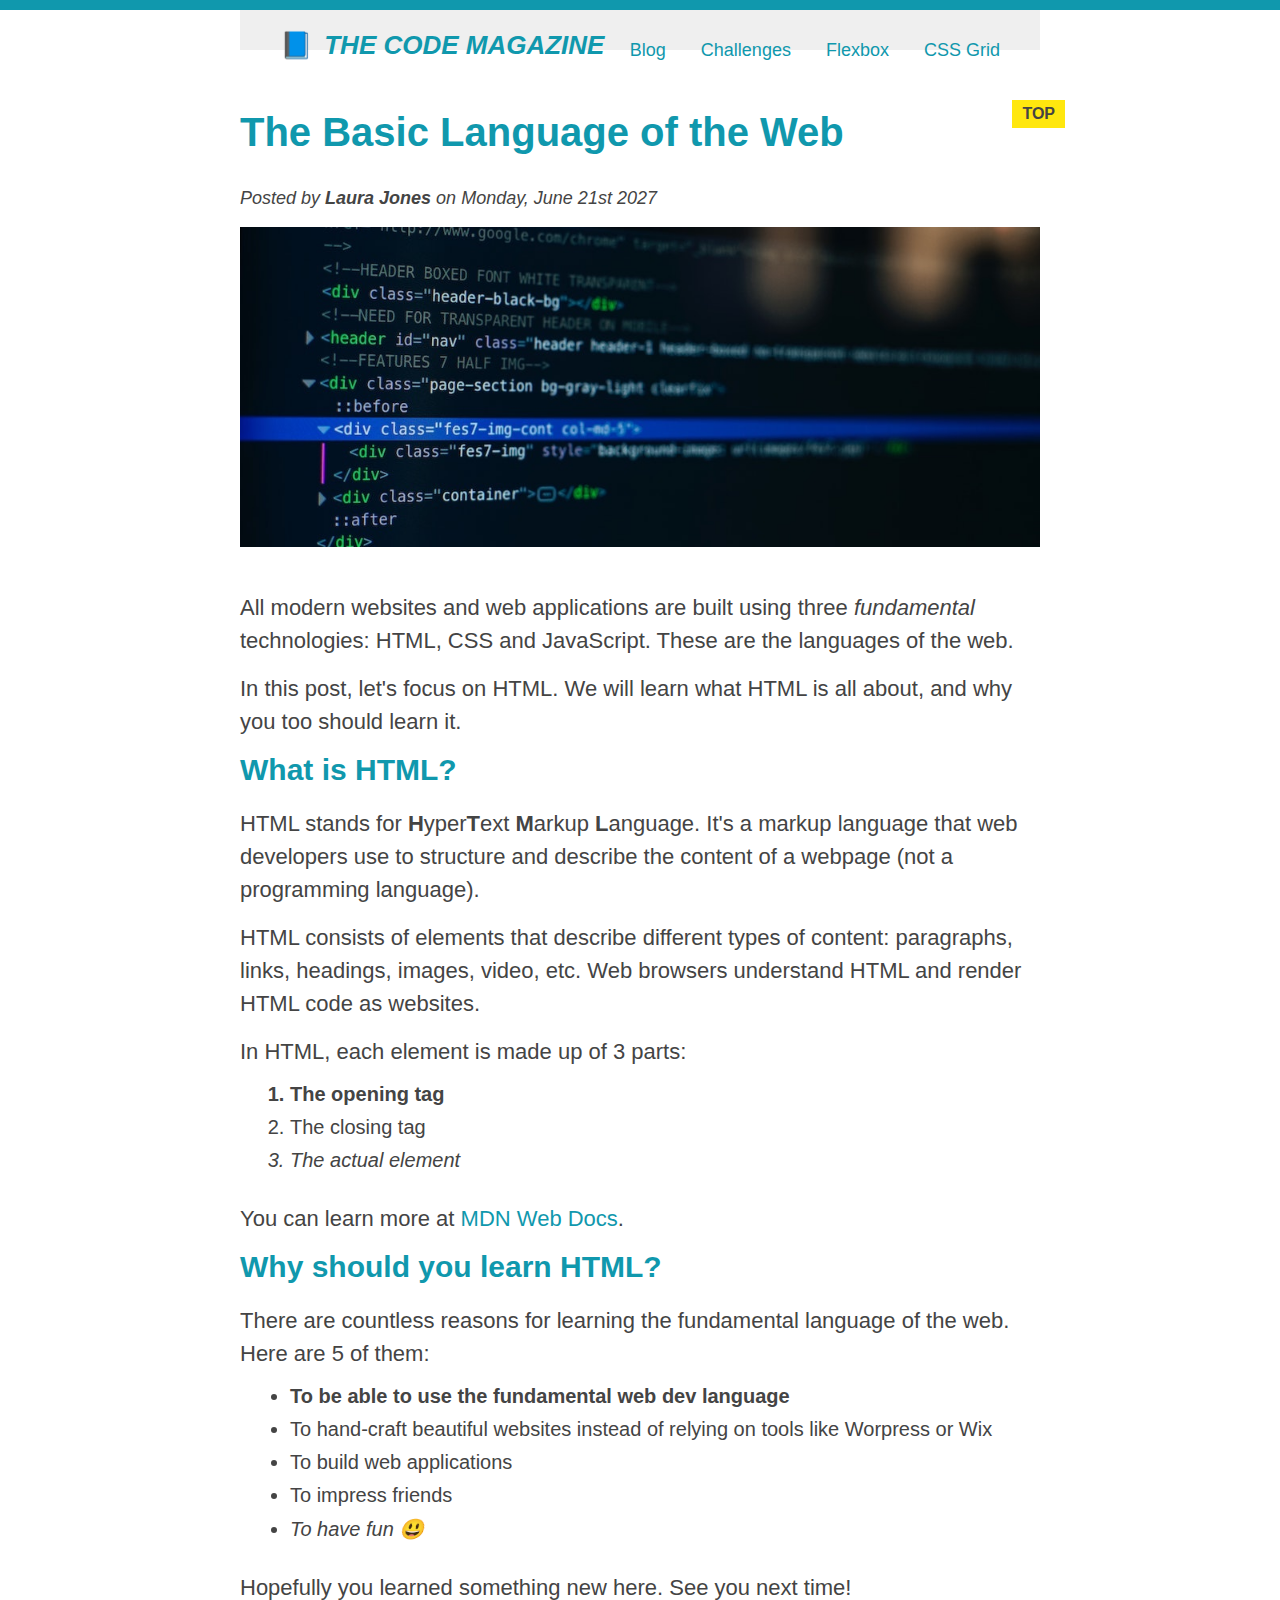
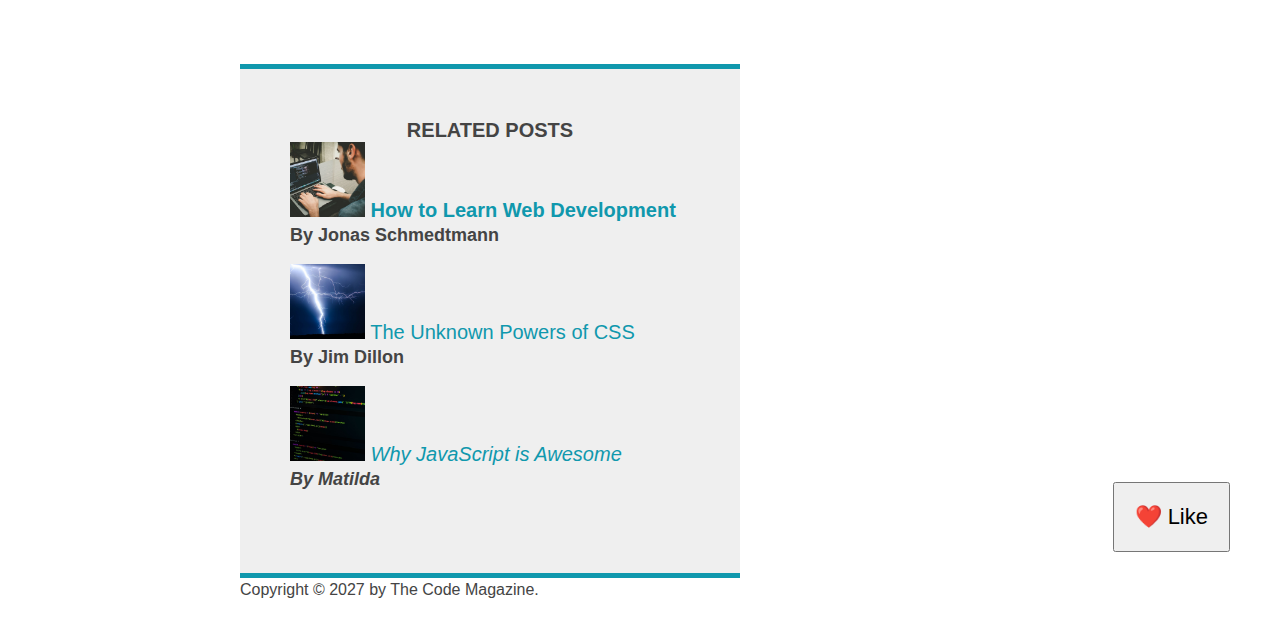
==== index.html @ 9594c300 "Added floats to the page" ====
<!DOCTYPE html>
<html lang="en">
  <head>
    <meta charset="UTF-8" />

    <link href="style.css" rel="stylesheet" />

    <title>The Basic Language of the Web: HTML</title>
  </head>

  <body>
    <div class="container">
      <!--
    <h1>The Basic Language of the Web: HTM</h1>
    <h2>The Basic Language of the Web</h2>
    <h3>The Basic Language of the Web</h3>
    <h4>The Basic Language of the Web</h4>
    <h5>The Basic Language of the Web</h5>
    <h6>The Basic Language of the Web</h6>
    -->

      <header class="main-header">
        <h1>📘 The Code Magazine</h1>

        <nav>
          <a href="blog.html">Blog</a>
          <a href="#">Challenges</a>
          <a href="#">Flexbox</a>
          <a href="#">CSS Grid</a>
        </nav>
      </header>

      <article>
        <header class="post-header">
          <h2>The Basic Language of the Web</h2>

          <p id="author" class="author">
            Posted by <strong>Laura Jones</strong> on Monday, June 21st 2027
          </p>
          <img
            class="post-img"
            src="img/post-img.jpg"
            alt="HTML code on a screen"
            width="500"
            height="200"
          />
          <button>❤️ Like</button>
        </header>

        <p>
          All modern websites and web applications are built using three
          <em>fundamental</em>
          technologies: HTML, CSS and JavaScript. These are the languages of the
          web.
        </p>
        <p>
          In this post, let's focus on HTML. We will learn what HTML is all
          about, and why you too should learn it.
        </p>

        <h3>What is HTML?</h3>

        <p>
          HTML stands for <strong>H</strong>yper<strong>T</strong>ext
          <strong>M</strong>arkup <strong>L</strong>anguage. It's a markup
          language that web developers use to structure and describe the content
          of a webpage (not a programming language).
        </p>
        <p>
          HTML consists of elements that describe different types of content:
          paragraphs, links, headings, images, video, etc. Web browsers
          understand HTML and render HTML code as websites.
        </p>
        <p>In HTML, each element is made up of 3 parts:</p>

        <ol>
          <li>The opening tag</li>
          <li>The closing tag</li>
          <li>The actual element</li>
        </ol>

        <p>
          You can learn more at
          <a
            href="https://developer.mozilla.org/en-US/docs/Web/HTML"
            target="_blank"
            >MDN Web Docs</a
          >.
        </p>

        <h3>Why should you learn HTML?</h3>

        <p>
          There are countless reasons for learning the fundamental language of
          the web. Here are 5 of them:
        </p>

        <ul>
          <li>To be able to use the fundamental web dev language</li>
          <li>
            To hand-craft beautiful websites instead of relying on tools like
            Worpress or Wix
          </li>
          <li>To build web applications</li>
          <li>To impress friends</li>
          <li>To have fun 😃</li>
        </ul>

        <p>Hopefully you learned something new here. See you next time!</p>
      </article>

      <aside>
        <h4>Related posts</h4>

        <ul class="related-list">
          <li>
            <img src="img/related-1.jpg" alt="Person programming" width="75" />
            <a href="#">How to Learn Web Development</a>
            <p class="related-author">By Jonas Schmedtmann</p>
          </li>
          <li>
            <img
              src="img/related-2.jpg"
              alt="Lightning"
              width="75"
              height="75"
            />
            <a href="#">The Unknown Powers of CSS</a>
            <p class="related-author">By Jim Dillon</p>
          </li>
          <li>
            <img
              src="img/related-3.jpg"
              alt="JavaScript code on a screen"
              width="75"
              height="75"
            />
            <a href="#">Why JavaScript is Awesome</a>
            <p class="related-author">By Matilda</p>
          </li>
        </ul>
      </aside>

      <footer>
        <p id="copyright" text>Copyright &copy; 2027 by The Code Magazine.</p>
      </footer>
    </div>
  </body>
</html>
---- style.css ----
* {
  /* border-top: 10px solid #1098ad; */
  margin: 0;
  padding: 0;
}

/* PAGE SECTIONS */

body {
  color: #444444;
  font-family: sans-serif;
  border-top: 10px solid #1098ad;
  position: relative;
}

.container {
  width: 800px;
  /* margin-left: auto;
  margin-right: auto; */
  margin: 0 auto;
}

.main-header {
  background-color: #efefef;
  /* padding: 20px;
  padding-left: 40px;
  padding-right: 40px; */
  padding: 20px 40px;
  margin-bottom: 60px;
  /* height: 80px; */
}

nav {
  font-size: 18px;
}

article {
  margin-bottom: 60px;
}

.post-header {
  margin-bottom: 40px;
}

aside {
  background-color: #efefef;
  border-top: 5px solid #1098ad;
  border-bottom: 5px solid #1098ad;
  padding: 50px 0;
  width: 500px;
}

/* SMALLER ELEMENTS */

h1,
h2,
h3 {
  color: #1098ad;
}

h1 {
  font-size: 26px;
  text-transform: uppercase;
  font-style: italic;
}

h2 {
  font-size: 40px;
  margin-bottom: 30px;
  position: relative;
}

h3 {
  font-size: 30px;
  margin-bottom: 20px;
}

h4 {
  font-size: 20px;
  text-transform: uppercase;
  text-align: center;
}

p {
  font-size: 22px;
  line-height: 1.5;
  margin-bottom: 15px;
}

ul,
ol {
  margin-left: 50px;
  margin-bottom: 30px;
}

li {
  font-size: 20px;
  margin-bottom: 10px;
}

li:last-child {
  margin-bottom: 0;
}

/* footer p {
  font-size: 16px;
} */

#author {
  font-style: italic;
  font-size: 18px;
}

#copyright {
  font-size: 16px;
}

.related-author {
  font-size: 18px;
  font-weight: bold;
}

.related-list {
  list-style: none;
}

li:first-child {
  font-weight: bold;
}

li:last-child {
  font-style: italic;
}

/* li: nth-child(even) {
  color: red;
} */

/* Missconception: this won't work! */
article p:first-child {
  color: red;
}

/* Styling links */
a:link {
  color: #1098ad;
  text-decoration: none;
}

a:visited {
  color: #1098ad;
}

a:hover {
  color: orangered;
  font-weight: bold;
  text-decoration: underline orangered;
}

a:active {
  background-color: black;
  font-style: italic;
}

.post-img {
  width: 100%;
  height: auto;
}

nav a:link {
  margin-right: 30px;
  margin-top: 10px;
  display: inline-block;
}

nav a:link:last-child {
  margin-right: 0;
}

button {
  font-size: 22px;
  padding: 20px;
  cursor: pointer;

  position: absolute;
  bottom: 50px;
  right: 50px;
}

h1::first-letter {
  font-style: normal;
  margin-right: 5px;
}

/* ADJACENT SIBLING */
/* h3 + p::first-line {
  color: red;
} */

h2::after {
  content: "TOP";
  background-color: #ffe70e;
  color: #444;
  font-size: 16px;
  font-weight: bold;
  display: inline-block;
  padding: 5px 10px;
  position: absolute;
  top: -10px;
  right: -25px;
}

h1 {
  float: left;
}

nav {
  float: right;
}
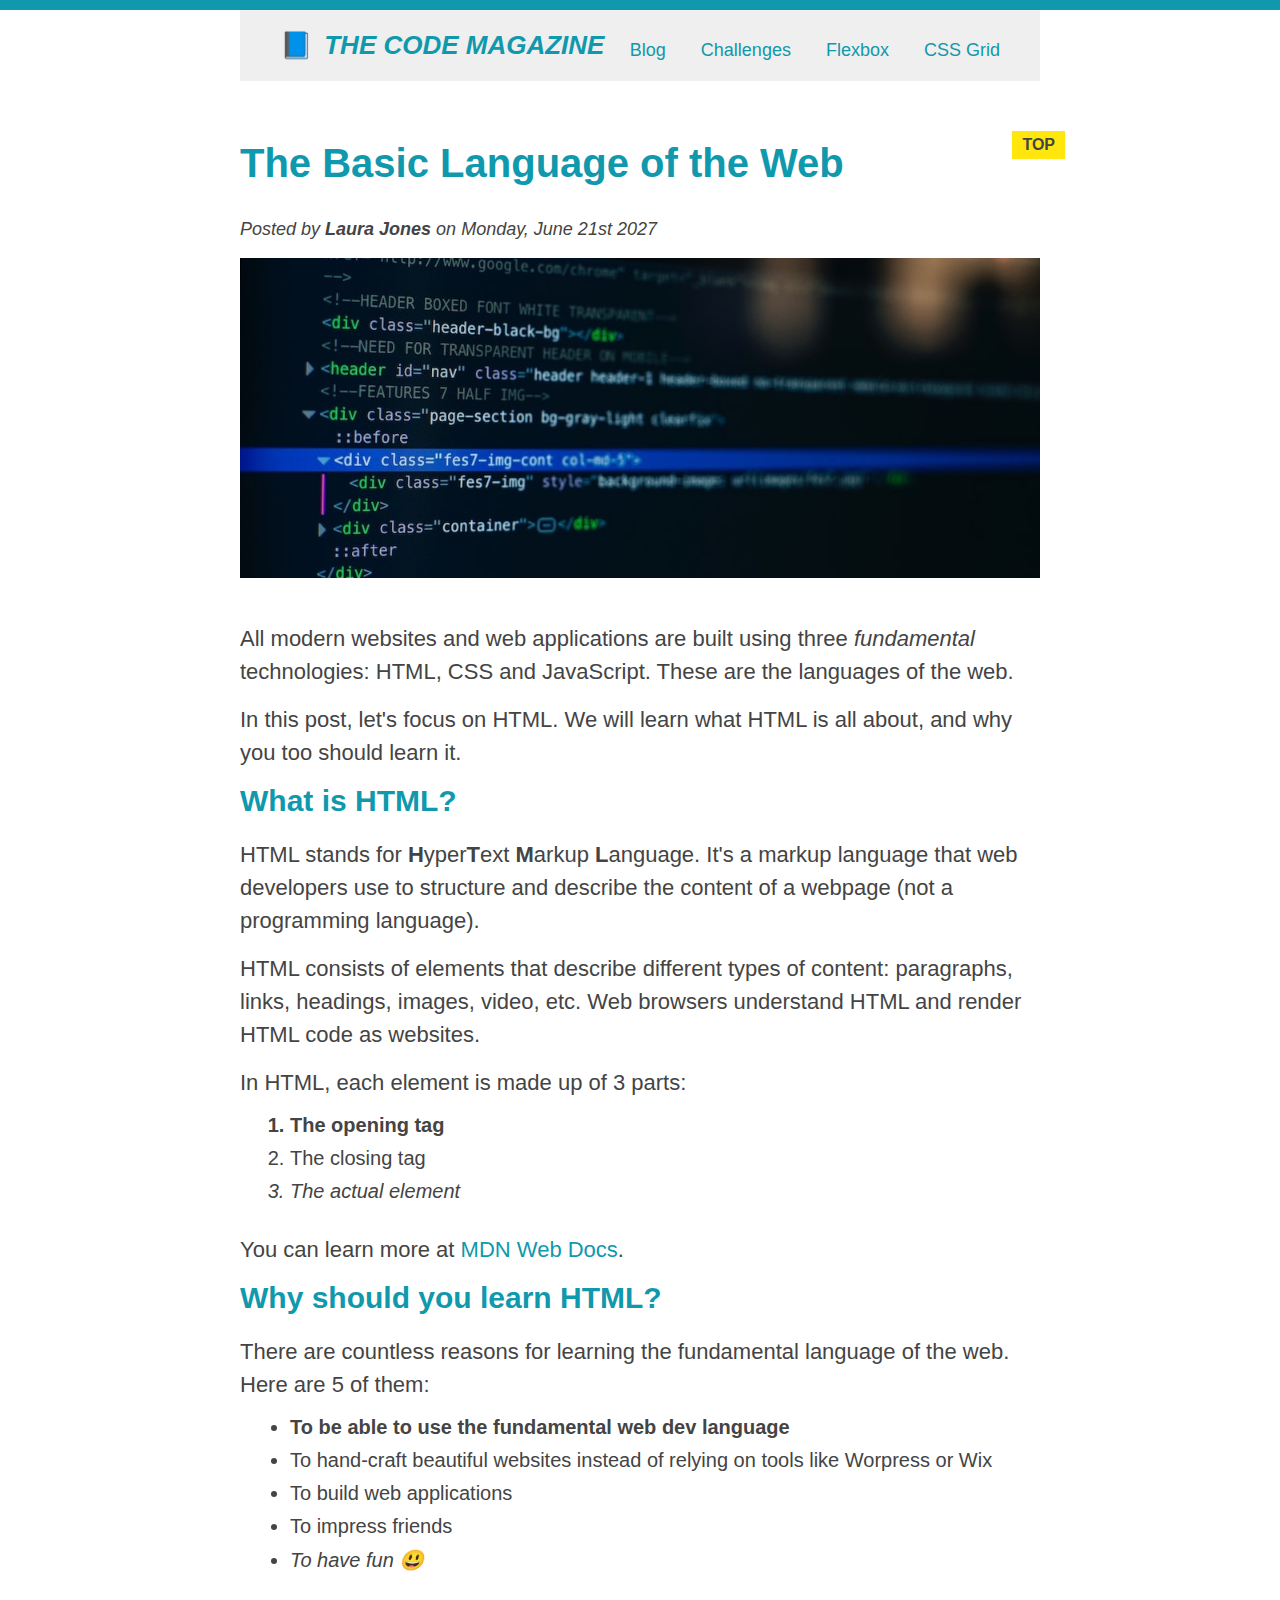
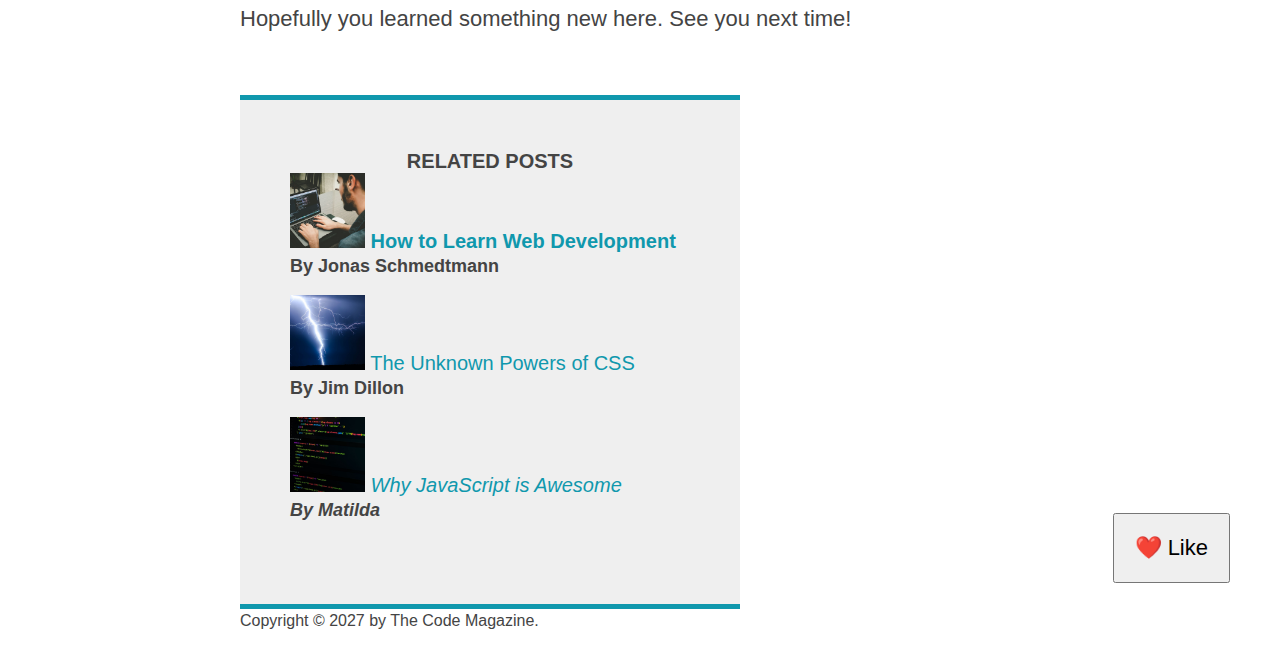
==== commit 7585e91e: "Cleared the floats" ====
--- a/index.html
+++ b/index.html
@@ -19,7 +19,7 @@
     <h6>The Basic Language of the Web</h6>
     -->
 
-      <header class="main-header">
+      <header class="main-header clearfix">
         <h1>📘 The Code Magazine</h1>
 
         <nav>
@@ -28,6 +28,7 @@
           <a href="#">Flexbox</a>
           <a href="#">CSS Grid</a>
         </nav>
+        <!-- <div class="clear"></div> -->
       </header>
 
       <article>
--- a/style.css
+++ b/style.css
@@ -217,3 +217,13 @@
 nav {
   float: right;
 }
+
+/* .clear {
+  clear: both;
+} */
+
+.clearfix::after {
+  content: " ";
+  clear: both;
+  display: block;
+}
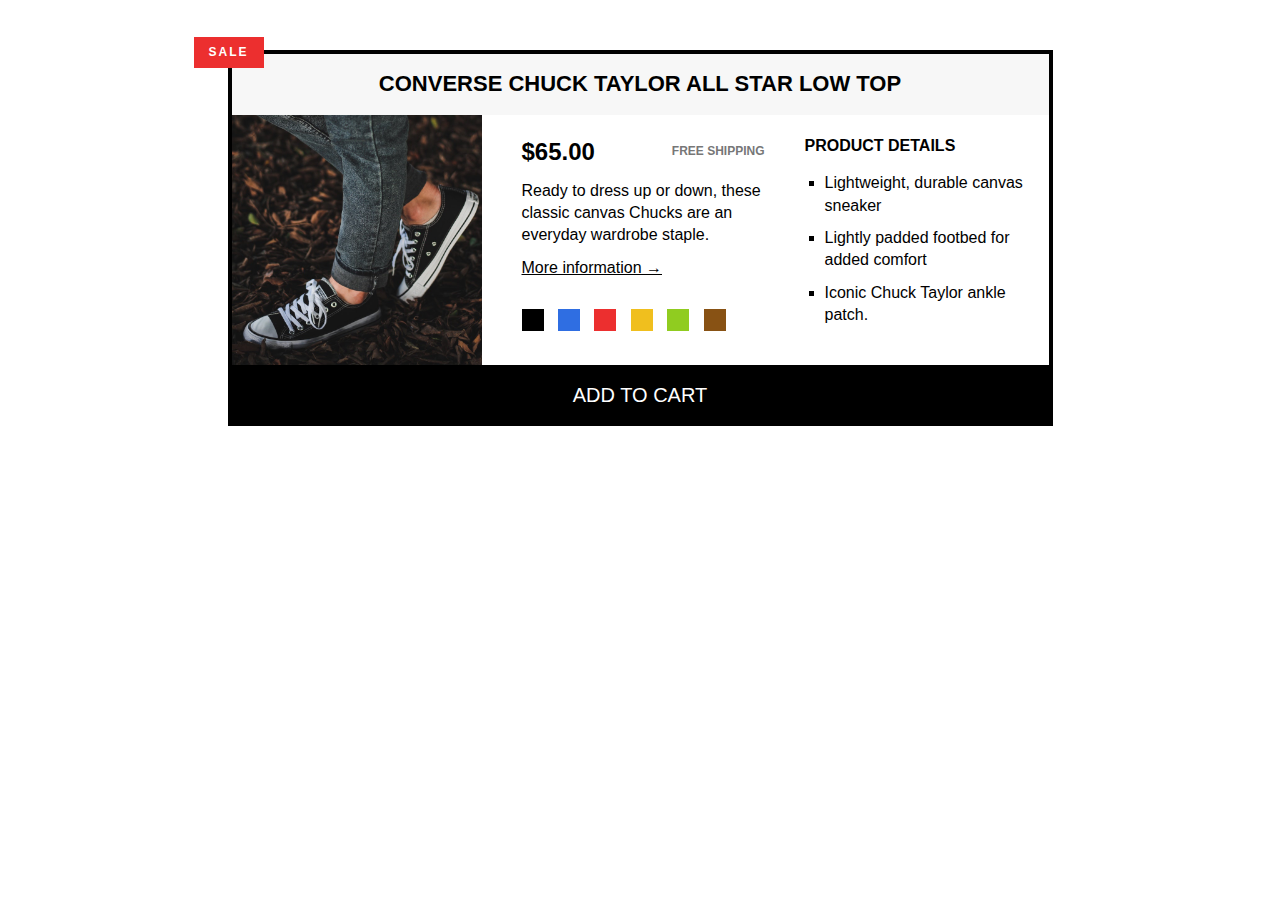
==== commit ec97ad5a: "Added border-box properties" ====
--- a/index.html
+++ b/index.html
@@ -2,149 +2,57 @@
 <html lang="en">
   <head>
     <meta charset="UTF-8" />
+    <meta http-equiv="X-UA-Compatible" content="IE=edge" />
+    <meta name="viewport" content="width=device-width, initial-scale=1.0" />
 
     <link href="style.css" rel="stylesheet" />
 
-    <title>The Basic Language of the Web: HTML</title>
+    <title>CSS Challenge #3</title>
   </head>
+  <body>
+    <article class="product">
+      <h2 class="product-title">Converse Chuck Taylor All Star Low Top</h2>
+      <div class="container clearfix">
+        <img
+          src="img/challenges.jpg"
+          alt="Chuck Taylor All Star Shoe"
+          height="250"
+          width="250"
+          class="product-img"
+        />
+        <div class="product-info">
+          <p class="price"><strong>$65.00</strong></p>
+          <p class="shipping">Free shipping</p>
+          <p class="sale">Sale</p>
 
-  <body>
-    <div class="container">
-      <!--
-    <h1>The Basic Language of the Web: HTM</h1>
-    <h2>The Basic Language of the Web</h2>
-    <h3>The Basic Language of the Web</h3>
-    <h4>The Basic Language of the Web</h4>
-    <h5>The Basic Language of the Web</h5>
-    <h6>The Basic Language of the Web</h6>
-    -->
+          <p class="product-description">
+            Ready to dress up or down, these classic canvas Chucks are an
+            everyday wardrobe staple.
+          </p>
+          <a href="https://converse.com" target="_blank" class="more-info"
+            >More information &rarr;</a
+          >
 
-      <header class="main-header clearfix">
-        <h1>📘 The Code Magazine</h1>
+          <div class="colors">
+            <div class="color"></div>
+            <div class="color color-blue"></div>
+            <div class="color color-red"></div>
+            <div class="color color-yellow"></div>
+            <div class="color color-green"></div>
+            <div class="color color-brown"></div>
+          </div>
+        </div>
 
-        <nav>
-          <a href="blog.html">Blog</a>
-          <a href="#">Challenges</a>
-          <a href="#">Flexbox</a>
-          <a href="#">CSS Grid</a>
-        </nav>
-        <!-- <div class="clear"></div> -->
-      </header>
-
-      <article>
-        <header class="post-header">
-          <h2>The Basic Language of the Web</h2>
-
-          <p id="author" class="author">
-            Posted by <strong>Laura Jones</strong> on Monday, June 21st 2027
-          </p>
-          <img
-            class="post-img"
-            src="img/post-img.jpg"
-            alt="HTML code on a screen"
-            width="500"
-            height="200"
-          />
-          <button>❤️ Like</button>
-        </header>
-
-        <p>
-          All modern websites and web applications are built using three
-          <em>fundamental</em>
-          technologies: HTML, CSS and JavaScript. These are the languages of the
-          web.
-        </p>
-        <p>
-          In this post, let's focus on HTML. We will learn what HTML is all
-          about, and why you too should learn it.
-        </p>
-
-        <h3>What is HTML?</h3>
-
-        <p>
-          HTML stands for <strong>H</strong>yper<strong>T</strong>ext
-          <strong>M</strong>arkup <strong>L</strong>anguage. It's a markup
-          language that web developers use to structure and describe the content
-          of a webpage (not a programming language).
-        </p>
-        <p>
-          HTML consists of elements that describe different types of content:
-          paragraphs, links, headings, images, video, etc. Web browsers
-          understand HTML and render HTML code as websites.
-        </p>
-        <p>In HTML, each element is made up of 3 parts:</p>
-
-        <ol>
-          <li>The opening tag</li>
-          <li>The closing tag</li>
-          <li>The actual element</li>
-        </ol>
-
-        <p>
-          You can learn more at
-          <a
-            href="https://developer.mozilla.org/en-US/docs/Web/HTML"
-            target="_blank"
-            >MDN Web Docs</a
-          >.
-        </p>
-
-        <h3>Why should you learn HTML?</h3>
-
-        <p>
-          There are countless reasons for learning the fundamental language of
-          the web. Here are 5 of them:
-        </p>
-
-        <ul>
-          <li>To be able to use the fundamental web dev language</li>
-          <li>
-            To hand-craft beautiful websites instead of relying on tools like
-            Worpress or Wix
-          </li>
-          <li>To build web applications</li>
-          <li>To impress friends</li>
-          <li>To have fun 😃</li>
-        </ul>
-
-        <p>Hopefully you learned something new here. See you next time!</p>
-      </article>
-
-      <aside>
-        <h4>Related posts</h4>
-
-        <ul class="related-list">
-          <li>
-            <img src="img/related-1.jpg" alt="Person programming" width="75" />
-            <a href="#">How to Learn Web Development</a>
-            <p class="related-author">By Jonas Schmedtmann</p>
-          </li>
-          <li>
-            <img
-              src="img/related-2.jpg"
-              alt="Lightning"
-              width="75"
-              height="75"
-            />
-            <a href="#">The Unknown Powers of CSS</a>
-            <p class="related-author">By Jim Dillon</p>
-          </li>
-          <li>
-            <img
-              src="img/related-3.jpg"
-              alt="JavaScript code on a screen"
-              width="75"
-              height="75"
-            />
-            <a href="#">Why JavaScript is Awesome</a>
-            <p class="related-author">By Matilda</p>
-          </li>
-        </ul>
-      </aside>
-
-      <footer>
-        <p id="copyright" text>Copyright &copy; 2027 by The Code Magazine.</p>
-      </footer>
-    </div>
+        <div class="product-details">
+          <h3 class="details-title">Product details</h3>
+          <ul class="details-list">
+            <li>Lightweight, durable canvas sneaker</li>
+            <li>Lightly padded footbed for added comfort</li>
+            <li>Iconic Chuck Taylor ankle patch.</li>
+          </ul>
+        </div>
+      </div>
+      <button class="add-cart">Add to cart</button>
+    </article>
   </body>
 </html>
--- a/style.css
+++ b/style.css
@@ -1,229 +1,163 @@
 * {
-  /* border-top: 10px solid #1098ad; */
   margin: 0;
   padding: 0;
+  box-sizing: border-box;
 }
 
-/* PAGE SECTIONS */
+body {
+  font-family: sans-serif;
+  line-height: 1.4;
+}
 
-body {
-  color: #444444;
-  font-family: sans-serif;
-  border-top: 10px solid #1098ad;
+.clearfix::after {
+  content: "";
+  display: block;
+  clear: both;
+}
+
+/* .container {
+    background-color: red;
+} */
+
+.product-img {
+  float: left;
+  margin-right: 40px;
+}
+
+/* PRODUCT */
+.product {
+  border: 4px solid black;
+  width: 825px;
+  margin: 50px auto;
   position: relative;
 }
 
-.container {
-  width: 800px;
-  /* margin-left: auto;
-  margin-right: auto; */
-  margin: 0 auto;
+.product-title {
+  text-align: center;
+  font-size: 22px;
+  text-transform: uppercase;
+  background-color: #f7f7f7;
+  padding: 15px;
 }
 
-.main-header {
-  background-color: #efefef;
-  /* padding: 20px;
-  padding-left: 40px;
-  padding-right: 40px; */
-  padding: 20px 40px;
-  margin-bottom: 60px;
-  /* height: 80px; */
+/* PRODUCT INFORMATION */
+.product-info {
+  /*  (825 - 8 - 250 - 80) / 2  */
+  width: 243px;
+  float: left;
+  margin-right: 40px;
+  margin-top: 20px;
 }
 
-nav {
-  font-size: 18px;
+.price {
+  font-size: 24px;
+  float: left;
 }
 
-article {
-  margin-bottom: 60px;
+.shipping {
+  font-size: 12px;
+  text-transform: uppercase;
+  font-weight: bold;
+  color: #777;
+  margin-bottom: 20px;
+  float: right;
+  margin-top: 8px;
 }
 
-.post-header {
-  margin-bottom: 40px;
+.sale {
+  background-color: #ec2f2f;
+  color: #fff;
+  font-size: 12px;
+  text-transform: uppercase;
+  font-weight: bold;
+  letter-spacing: 2px;
+  padding: 7px 15px;
+  display: inline-block;
+  position: absolute;
+  top: -17px;
+  left: -38px;
+
+  /*   width: 40px;
+  text-align: center; */
 }
 
-aside {
-  background-color: #efefef;
-  border-top: 5px solid #1098ad;
-  border-bottom: 5px solid #1098ad;
-  padding: 50px 0;
-  width: 500px;
+.product-description {
+  clear: both;
+  margin-bottom: 10px;
 }
 
-/* SMALLER ELEMENTS */
-
-h1,
-h2,
-h3 {
-  color: #1098ad;
+.more-info:link,
+.more-info:visited {
+  color: black;
+  margin-bottom: 30px;
+  display: inline-block;
 }
 
-h1 {
-  font-size: 26px;
-  text-transform: uppercase;
-  font-style: italic;
+.more-info:hover,
+.more-info:active {
+  text-decoration: none;
 }
 
-h2 {
-  font-size: 40px;
-  margin-bottom: 30px;
-  position: relative;
+.color {
+  background-color: #000;
+  height: 22px;
+  width: 22px;
+  display: inline-block;
+  margin-right: 10px;
 }
 
-h3 {
-  font-size: 30px;
-  margin-bottom: 20px;
+.color-blue {
+  background-color: #2f6ee2;
+}
+.color-red {
+  background-color: #ec2f2f;
+}
+.color-yellow {
+  background-color: #f0bf1e;
+}
+.color-green {
+  background-color: #90cc20;
+}
+.color-brown {
+  background-color: #885214;
 }
 
-h4 {
-  font-size: 20px;
-  text-transform: uppercase;
-  text-align: center;
+/* PRODUCT DETAILS */
+.product-details {
+  width: 243px;
+  float: left;
+  margin-top: 20px;
 }
 
-p {
-  font-size: 22px;
-  line-height: 1.5;
+.details-title {
+  text-transform: uppercase;
+  font-size: 16px;
   margin-bottom: 15px;
 }
 
-ul,
-ol {
-  margin-left: 50px;
-  margin-bottom: 30px;
+.details-list {
+  list-style: square;
+  margin-left: 20px;
 }
 
-li {
-  font-size: 20px;
+.details-list li {
   margin-bottom: 10px;
 }
 
-li:last-child {
-  margin-bottom: 0;
+/* BUTTON */
+.add-cart {
+  background-color: #000;
+  border: none;
+  color: #fff;
+  font-size: 20px;
+  text-transform: uppercase;
+  cursor: pointer;
+  padding: 15px;
+  width: 100%;
+  border-top: 4px solid black;
 }
 
-/* footer p {
-  font-size: 16px;
-} */
-
-#author {
-  font-style: italic;
-  font-size: 18px;
+.add-cart:hover {
+  color: #000;
+  background-color: #fff;
 }
-
-#copyright {
-  font-size: 16px;
-}
-
-.related-author {
-  font-size: 18px;
-  font-weight: bold;
-}
-
-.related-list {
-  list-style: none;
-}
-
-li:first-child {
-  font-weight: bold;
-}
-
-li:last-child {
-  font-style: italic;
-}
-
-/* li: nth-child(even) {
-  color: red;
-} */
-
-/* Missconception: this won't work! */
-article p:first-child {
-  color: red;
-}
-
-/* Styling links */
-a:link {
-  color: #1098ad;
-  text-decoration: none;
-}
-
-a:visited {
-  color: #1098ad;
-}
-
-a:hover {
-  color: orangered;
-  font-weight: bold;
-  text-decoration: underline orangered;
-}
-
-a:active {
-  background-color: black;
-  font-style: italic;
-}
-
-.post-img {
-  width: 100%;
-  height: auto;
-}
-
-nav a:link {
-  margin-right: 30px;
-  margin-top: 10px;
-  display: inline-block;
-}
-
-nav a:link:last-child {
-  margin-right: 0;
-}
-
-button {
-  font-size: 22px;
-  padding: 20px;
-  cursor: pointer;
-
-  position: absolute;
-  bottom: 50px;
-  right: 50px;
-}
-
-h1::first-letter {
-  font-style: normal;
-  margin-right: 5px;
-}
-
-/* ADJACENT SIBLING */
-/* h3 + p::first-line {
-  color: red;
-} */
-
-h2::after {
-  content: "TOP";
-  background-color: #ffe70e;
-  color: #444;
-  font-size: 16px;
-  font-weight: bold;
-  display: inline-block;
-  padding: 5px 10px;
-  position: absolute;
-  top: -10px;
-  right: -25px;
-}
-
-h1 {
-  float: left;
-}
-
-nav {
-  float: right;
-}
-
-/* .clear {
-  clear: both;
-} */
-
-.clearfix::after {
-  content: " ";
-  clear: both;
-  display: block;
-}
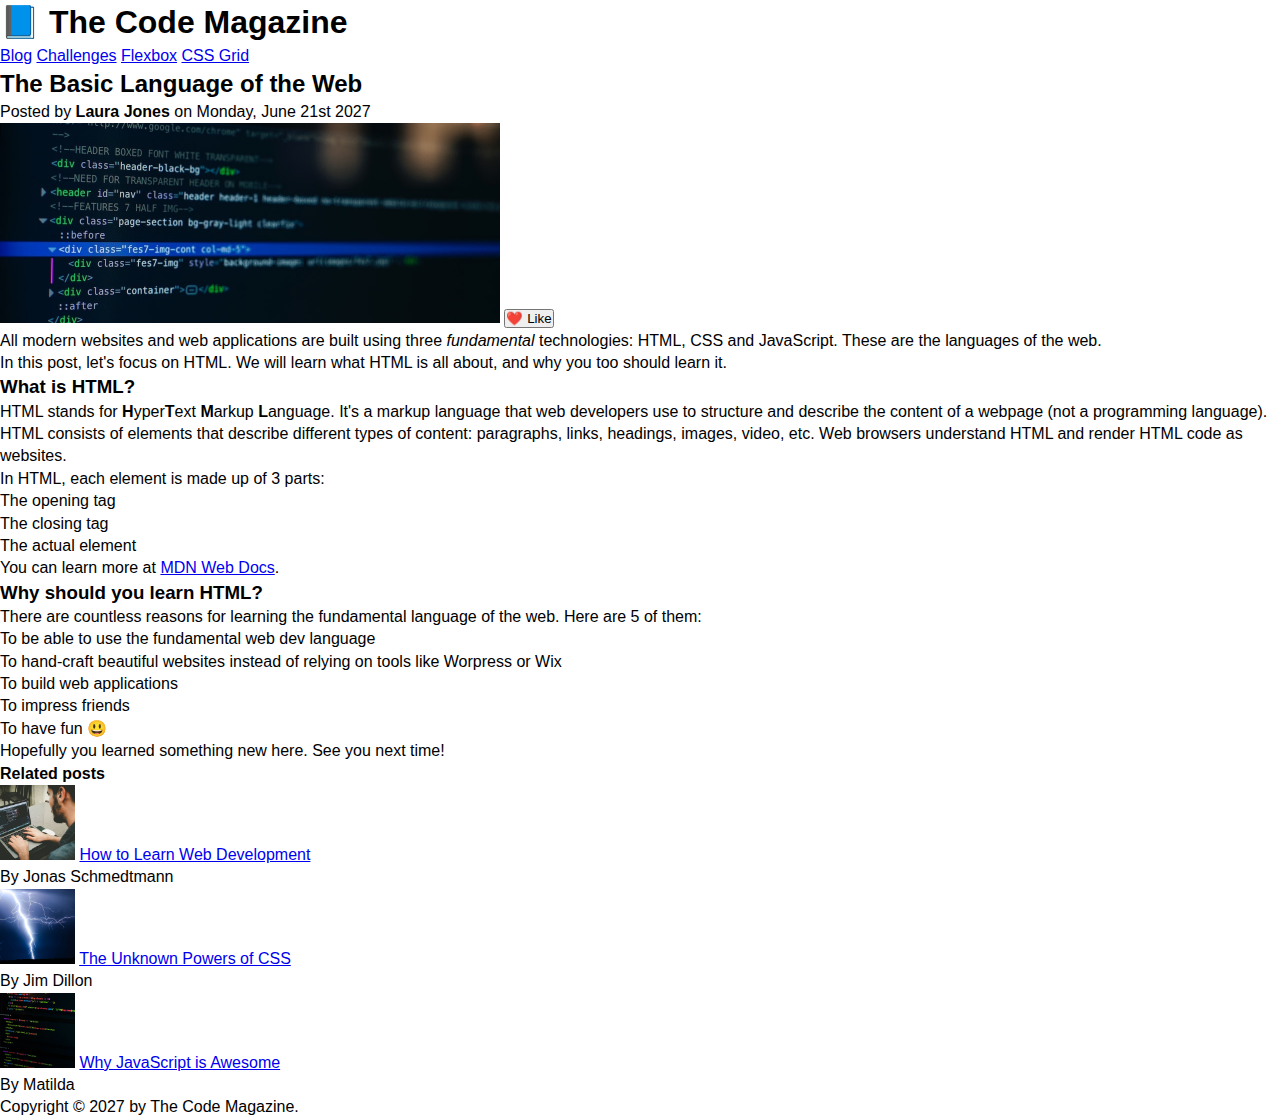
==== commit 1afe1466: "Added two files and used flexbox" ====
--- a/index.html
+++ b/index.html
@@ -2,57 +2,149 @@
 <html lang="en">
   <head>
     <meta charset="UTF-8" />
-    <meta http-equiv="X-UA-Compatible" content="IE=edge" />
-    <meta name="viewport" content="width=device-width, initial-scale=1.0" />
 
     <link href="style.css" rel="stylesheet" />
 
-    <title>CSS Challenge #3</title>
+    <title>The Basic Language of the Web: HTML</title>
   </head>
+
   <body>
-    <article class="product">
-      <h2 class="product-title">Converse Chuck Taylor All Star Low Top</h2>
-      <div class="container clearfix">
-        <img
-          src="img/challenges.jpg"
-          alt="Chuck Taylor All Star Shoe"
-          height="250"
-          width="250"
-          class="product-img"
-        />
-        <div class="product-info">
-          <p class="price"><strong>$65.00</strong></p>
-          <p class="shipping">Free shipping</p>
-          <p class="sale">Sale</p>
+    <div class="container">
+      <!--
+    <h1>The Basic Language of the Web: HTM</h1>
+    <h2>The Basic Language of the Web</h2>
+    <h3>The Basic Language of the Web</h3>
+    <h4>The Basic Language of the Web</h4>
+    <h5>The Basic Language of the Web</h5>
+    <h6>The Basic Language of the Web</h6>
+    -->
 
-          <p class="product-description">
-            Ready to dress up or down, these classic canvas Chucks are an
-            everyday wardrobe staple.
+      <header class="main-header clearfix">
+        <h1>📘 The Code Magazine</h1>
+
+        <nav>
+          <a href="blog.html">Blog</a>
+          <a href="#">Challenges</a>
+          <a href="flexbox.html">Flexbox</a>
+          <a href="css-grid.html">CSS Grid</a>
+        </nav>
+        <!-- <div class="clear"></div> -->
+      </header>
+
+      <article>
+        <header class="post-header">
+          <h2>The Basic Language of the Web</h2>
+
+          <p id="author" class="author">
+            Posted by <strong>Laura Jones</strong> on Monday, June 21st 2027
           </p>
-          <a href="https://converse.com" target="_blank" class="more-info"
-            >More information &rarr;</a
-          >
+          <img
+            class="post-img"
+            src="img/post-img.jpg"
+            alt="HTML code on a screen"
+            width="500"
+            height="200"
+          />
+          <button>❤️ Like</button>
+        </header>
 
-          <div class="colors">
-            <div class="color"></div>
-            <div class="color color-blue"></div>
-            <div class="color color-red"></div>
-            <div class="color color-yellow"></div>
-            <div class="color color-green"></div>
-            <div class="color color-brown"></div>
-          </div>
-        </div>
+        <p>
+          All modern websites and web applications are built using three
+          <em>fundamental</em>
+          technologies: HTML, CSS and JavaScript. These are the languages of the
+          web.
+        </p>
+        <p>
+          In this post, let's focus on HTML. We will learn what HTML is all
+          about, and why you too should learn it.
+        </p>
 
-        <div class="product-details">
-          <h3 class="details-title">Product details</h3>
-          <ul class="details-list">
-            <li>Lightweight, durable canvas sneaker</li>
-            <li>Lightly padded footbed for added comfort</li>
-            <li>Iconic Chuck Taylor ankle patch.</li>
-          </ul>
-        </div>
-      </div>
-      <button class="add-cart">Add to cart</button>
-    </article>
+        <h3>What is HTML?</h3>
+
+        <p>
+          HTML stands for <strong>H</strong>yper<strong>T</strong>ext
+          <strong>M</strong>arkup <strong>L</strong>anguage. It's a markup
+          language that web developers use to structure and describe the content
+          of a webpage (not a programming language).
+        </p>
+        <p>
+          HTML consists of elements that describe different types of content:
+          paragraphs, links, headings, images, video, etc. Web browsers
+          understand HTML and render HTML code as websites.
+        </p>
+        <p>In HTML, each element is made up of 3 parts:</p>
+
+        <ol>
+          <li>The opening tag</li>
+          <li>The closing tag</li>
+          <li>The actual element</li>
+        </ol>
+
+        <p>
+          You can learn more at
+          <a
+            href="https://developer.mozilla.org/en-US/docs/Web/HTML"
+            target="_blank"
+            >MDN Web Docs</a
+          >.
+        </p>
+
+        <h3>Why should you learn HTML?</h3>
+
+        <p>
+          There are countless reasons for learning the fundamental language of
+          the web. Here are 5 of them:
+        </p>
+
+        <ul>
+          <li>To be able to use the fundamental web dev language</li>
+          <li>
+            To hand-craft beautiful websites instead of relying on tools like
+            Worpress or Wix
+          </li>
+          <li>To build web applications</li>
+          <li>To impress friends</li>
+          <li>To have fun 😃</li>
+        </ul>
+
+        <p>Hopefully you learned something new here. See you next time!</p>
+      </article>
+
+      <aside>
+        <h4>Related posts</h4>
+
+        <ul class="related-list">
+          <li>
+            <img src="img/related-1.jpg" alt="Person programming" width="75" />
+            <a href="#">How to Learn Web Development</a>
+            <p class="related-author">By Jonas Schmedtmann</p>
+          </li>
+          <li>
+            <img
+              src="img/related-2.jpg"
+              alt="Lightning"
+              width="75"
+              height="75"
+            />
+            <a href="#">The Unknown Powers of CSS</a>
+            <p class="related-author">By Jim Dillon</p>
+          </li>
+          <li>
+            <img
+              src="img/related-3.jpg"
+              alt="JavaScript code on a screen"
+              width="75"
+              height="75"
+            />
+            <a href="#">Why JavaScript is Awesome</a>
+            <p class="related-author">By Matilda</p>
+          </li>
+        </ul>
+      </aside>
+
+      <footer>
+        <p id="copyright" text>Copyright &copy; 2027 by The Code Magazine.</p>
+      </footer>
+    </div>
   </body>
 </html>
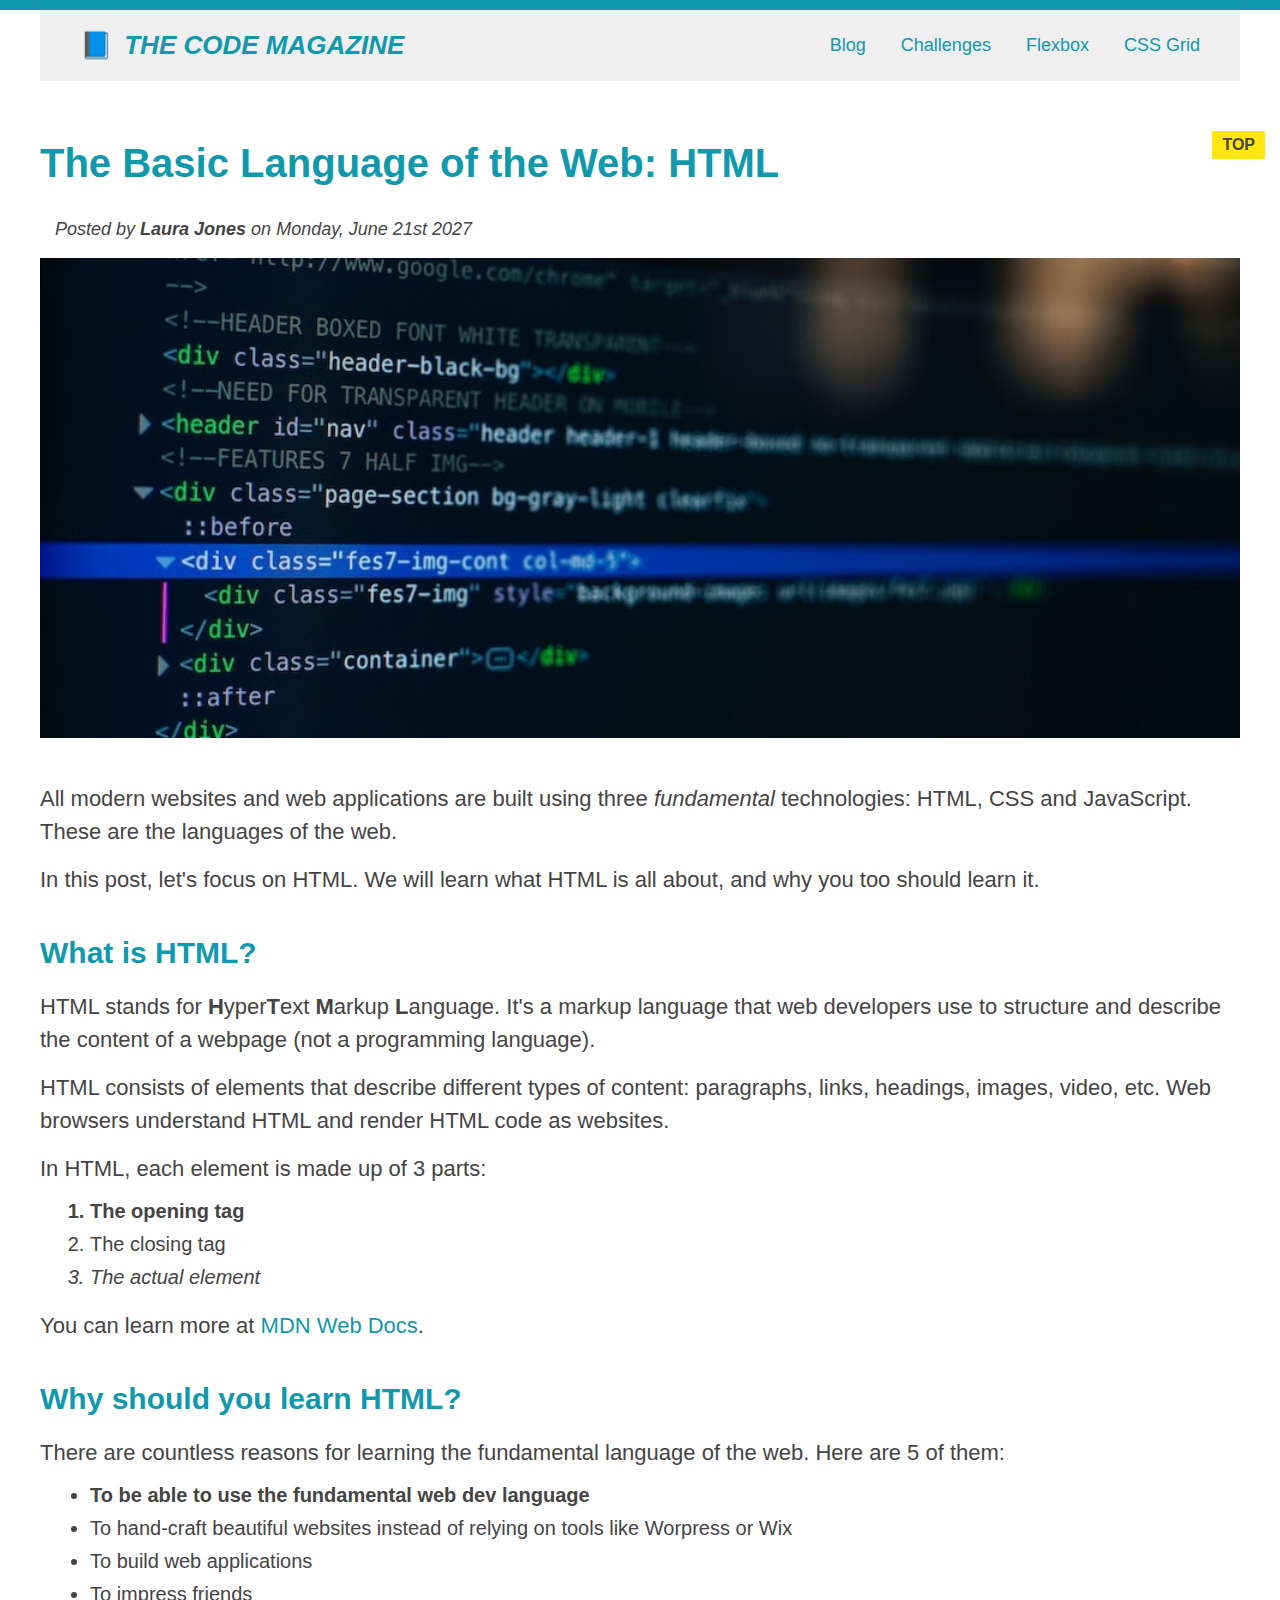
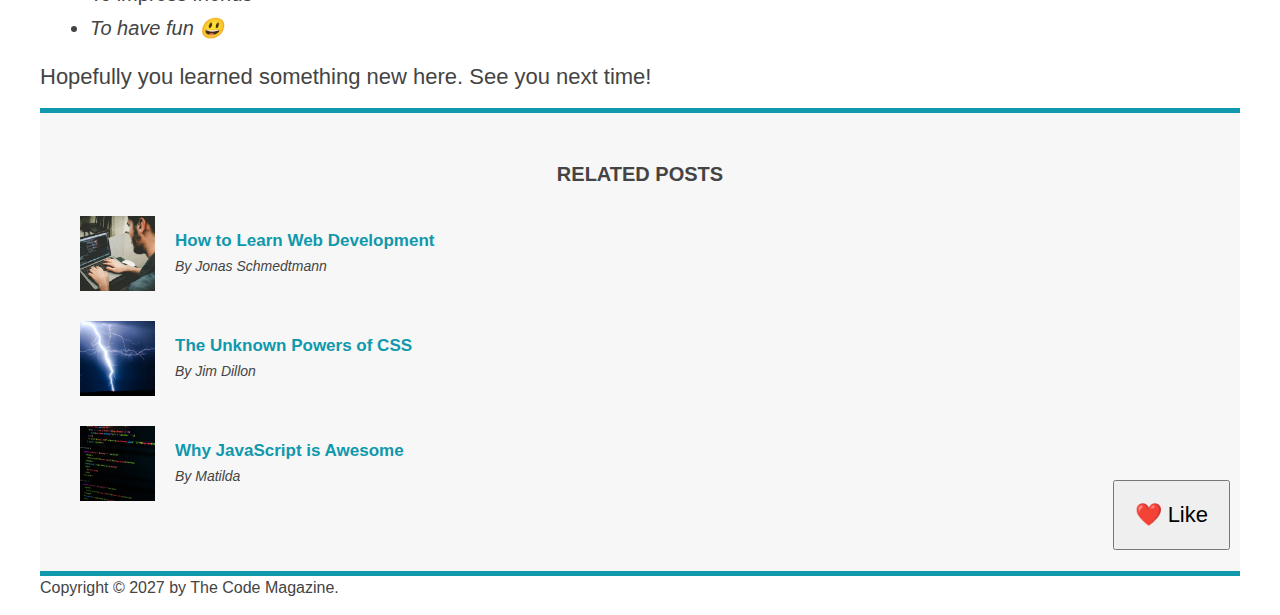
==== commit 9dafdf26: "Replaced the float properties with flex counterparts" ====
--- a/index.html
+++ b/index.html
@@ -2,24 +2,23 @@
 <html lang="en">
   <head>
     <meta charset="UTF-8" />
-
     <link href="style.css" rel="stylesheet" />
 
     <title>The Basic Language of the Web: HTML</title>
   </head>
 
   <body>
-    <div class="container">
-      <!--
-    <h1>The Basic Language of the Web: HTM</h1>
-    <h2>The Basic Language of the Web</h2>
-    <h3>The Basic Language of the Web</h3>
-    <h4>The Basic Language of the Web</h4>
-    <h5>The Basic Language of the Web</h5>
-    <h6>The Basic Language of the Web</h6>
+    <!--
+    <h1>The Basic Language of the Web: HTML</h1>
+    <h2>The Basic Language of the Web: HTML</h2>
+    <h3>The Basic Language of the Web: HTML</h3>
+    <h4>The Basic Language of the Web: HTML</h4>
+    <h5>The Basic Language of the Web: HTML</h5>
+    <h6>The Basic Language of the Web: HTML</h6>
     -->
 
-      <header class="main-header clearfix">
+    <div class="container">
+      <header class="main-header">
         <h1>📘 The Code Magazine</h1>
 
         <nav>
@@ -28,16 +27,16 @@
           <a href="flexbox.html">Flexbox</a>
           <a href="css-grid.html">CSS Grid</a>
         </nav>
-        <!-- <div class="clear"></div> -->
       </header>
 
       <article>
         <header class="post-header">
-          <h2>The Basic Language of the Web</h2>
-
-          <p id="author" class="author">
-            Posted by <strong>Laura Jones</strong> on Monday, June 21st 2027
-          </p>
+          <h2>The Basic Language of the Web: HTML</h2>
+          <div class="author-box">
+            <p id="author" class="author">
+              Posted by <strong>Laura Jones</strong> on Monday, June 21st 2027
+            </p>
+          </div>
           <img
             class="post-img"
             src="img/post-img.jpg"
@@ -54,13 +53,13 @@
           technologies: HTML, CSS and JavaScript. These are the languages of the
           web.
         </p>
+
         <p>
           In this post, let's focus on HTML. We will learn what HTML is all
           about, and why you too should learn it.
         </p>
 
         <h3>What is HTML?</h3>
-
         <p>
           HTML stands for <strong>H</strong>yper<strong>T</strong>ext
           <strong>M</strong>arkup <strong>L</strong>anguage. It's a markup
@@ -75,7 +74,7 @@
         <p>In HTML, each element is made up of 3 parts:</p>
 
         <ol>
-          <li>The opening tag</li>
+          <li class="first-li">The opening tag</li>
           <li>The closing tag</li>
           <li>The actual element</li>
         </ol>
@@ -97,7 +96,9 @@
         </p>
 
         <ul>
-          <li>To be able to use the fundamental web dev language</li>
+          <li class="first-li">
+            To be able to use the fundamental web dev language
+          </li>
           <li>
             To hand-craft beautiful websites instead of relying on tools like
             Worpress or Wix
@@ -113,37 +114,50 @@
       <aside>
         <h4>Related posts</h4>
 
-        <ul class="related-list">
-          <li>
-            <img src="img/related-1.jpg" alt="Person programming" width="75" />
-            <a href="#">How to Learn Web Development</a>
-            <p class="related-author">By Jonas Schmedtmann</p>
+        <ul class="related">
+          <li class="related-post">
+            <img
+              src="img/related-1.jpg"
+              alt="Person programming"
+              width="75"
+              height="75"
+            />
+            <div>
+              <a href="#" class="related-link">How to Learn Web Development</a>
+              <p class="related-author">By Jonas Schmedtmann</p>
+            </div>
           </li>
-          <li>
+          <li class="related-post">
             <img
               src="img/related-2.jpg"
               alt="Lightning"
               width="75"
               height="75"
             />
-            <a href="#">The Unknown Powers of CSS</a>
-            <p class="related-author">By Jim Dillon</p>
+            <div>
+              <a href="#" class="related-link">The Unknown Powers of CSS</a>
+              <p class="related-author">By Jim Dillon</p>
+            </div>
           </li>
-          <li>
+          <li class="related-post">
             <img
               src="img/related-3.jpg"
               alt="JavaScript code on a screen"
               width="75"
               height="75"
             />
-            <a href="#">Why JavaScript is Awesome</a>
-            <p class="related-author">By Matilda</p>
+            <div>
+              <a href="#" class="related-link">Why JavaScript is Awesome</a>
+              <p class="related-author">By Matilda</p>
+            </div>
           </li>
         </ul>
       </aside>
 
       <footer>
-        <p id="copyright" text>Copyright &copy; 2027 by The Code Magazine.</p>
+        <p id="copyright" class="copyright text">
+          Copyright &copy; 2027 by The Code Magazine.
+        </p>
       </footer>
     </div>
   </body>
--- a/style.css
+++ b/style.css
@@ -1,163 +1,347 @@
 * {
+  /* border-top: 10px solid #1098ad; */
   margin: 0;
   padding: 0;
   box-sizing: border-box;
 }
 
+/* PAGE SECTIONS */
 body {
+  color: #444;
   font-family: sans-serif;
-  line-height: 1.4;
+
+  border-top: 10px solid #1098ad;
+  position: relative;
+}
+
+.container {
+  width: 1200px;
+  /* margin-left: auto;
+  margin-right: auto; */
+  margin: 0 auto;
+}
+
+.main-header {
+  background-color: #efefef;
+  /* padding: 20px;
+  padding-left: 40px;
+  padding-right: 40px; */
+  padding: 20px 40px;
+  margin-bottom: 60px;
+  /* height: 80px; */
+}
+
+nav {
+  font-size: 18px;
+  /* text-align: center; */
+}
+
+article {
+  /* margin-bottom: 60px; */
+}
+
+.post-header {
+  margin-bottom: 40px;
+  /* position: relative; */
+}
+
+aside {
+  background-color: #f7f7f7;
+  border-top: 5px solid #1098ad;
+  border-bottom: 5px solid #1098ad;
+  padding: 50px 40px;
+}
+
+/* SMALLER ELEMENTS */
+h1,
+h2,
+h3 {
+  color: #1098ad;
+}
+
+h1 {
+  font-size: 26px;
+  text-transform: uppercase;
+  font-style: italic;
+}
+
+h2 {
+  font-size: 40px;
+  margin-bottom: 30px;
+}
+
+h3 {
+  font-size: 30px;
+  margin-bottom: 20px;
+  margin-top: 40px;
+}
+
+h4 {
+  font-size: 20px;
+  text-transform: uppercase;
+  text-align: center;
+  margin-bottom: 30px;
+}
+
+p {
+  font-size: 22px;
+  line-height: 1.5;
+  margin-bottom: 15px;
+}
+
+ul,
+ol {
+  margin-left: 50px;
+  margin-bottom: 20px;
+}
+
+li {
+  font-size: 20px;
+  margin-bottom: 10px;
+  /* display: inline; */
+}
+
+li:last-child {
+  margin-bottom: 0;
+}
+
+/* footer p {
+  font-size: 16px;
+} */
+
+/* article header p {
+  font-style: italic;
+} */
+
+#author {
+  font-style: italic;
+  font-size: 18px;
+}
+
+#copyright {
+  font-size: 16px;
+}
+
+.related-author {
+  font-size: 18px;
+  font-weight: bold;
+}
+
+/* ul {
+  list-style: none;
+} */
+
+.related {
+  list-style: none;
+  margin-left: 0;
+}
+
+body {
+  /* background-color: orangered; */
+}
+
+/* .first-li {
+  font-weight: bold;
+} */
+
+li:first-child {
+  font-weight: bold;
+}
+
+li:last-child {
+  font-style: italic;
+}
+
+li:nth-child(even) {
+  /* color: red; */
+}
+
+/* Styling links */
+a:link {
+  color: #1098ad;
+  text-decoration: none;
+}
+
+a:visited {
+  /* color: #777; */
+  color: #1098ad;
+}
+
+a:hover {
+  color: orangered;
+  font-weight: bold;
+  text-decoration: underline orangered;
+}
+
+a:active {
+  background-color: black;
+  font-style: italic;
+}
+/* LVHA */
+
+.post-img {
+  width: 100%;
+  height: auto;
+}
+
+nav a:link {
+  /* background-color: orangered;
+  margin: 20px;
+  padding: 20px;
+
+  display: block; */
+
+  margin-right: 30px;
+  display: inline-block;
+}
+
+nav a:link:last-child {
+  margin-right: 0;
+}
+
+button {
+  font-size: 22px;
+  padding: 20px;
+  cursor: pointer;
+
+  position: absolute;
+  /* top: 50px;
+  left: 50px; */
+  bottom: 50px;
+  right: 50px;
+}
+
+h1::first-letter {
+  font-style: normal;
+  margin-right: 5px;
+}
+
+h3 + p::first-line {
+  /* color: red; */
+}
+
+h2 {
+  /* background-color: orange; */
+  position: relative;
+}
+
+h2::before {
+  content: "TOP";
+  background-color: #ffe70e;
+  color: #444;
+  font-size: 16px;
+  font-weight: bold;
+  display: inline-block;
+  padding: 5px 10px;
+  position: absolute;
+  top: -10px;
+  right: -25px;
+}
+
+/* Resolving conflicts */
+/* #copyright {
+  color: red;
+}
+
+.copyright {
+  color: blue;
+}
+
+.text {
+  color: yellow;
+}
+
+footer p {
+  color: green !important;
+} */
+
+/* nav a:link,
+nav p {
+  font-size: 18px;
+} */
+
+/* FLOATS */
+/*
+.author-img {
+  float: left;
+  margin-bottom: 20px;
+}
+
+.author {
+  float: left;
+  margin-top: 10px;
+  margin-left: 20px;
+}
+
+h1 {
+  float: left;
+}
+
+nav {
+  float: right;
+}
+
+.clear {
+  clear: both;
 }
 
 .clearfix::after {
+  clear: both;
   content: "";
   display: block;
+}
+
+article {
+  width: 825px;
+  float: left;
+}
+
+aside {
+  width: 300px;
+  float: right;
+}
+
+footer {
   clear: both;
 }
-
-/* .container {
-    background-color: red;
-} */
-
-.product-img {
-  float: left;
-  margin-right: 40px;
-}
-
-/* PRODUCT */
-.product {
-  border: 4px solid black;
-  width: 825px;
-  margin: 50px auto;
-  position: relative;
-}
-
-.product-title {
-  text-align: center;
-  font-size: 22px;
-  text-transform: uppercase;
-  background-color: #f7f7f7;
-  padding: 15px;
-}
-
-/* PRODUCT INFORMATION */
-.product-info {
-  /*  (825 - 8 - 250 - 80) / 2  */
-  width: 243px;
-  float: left;
-  margin-right: 40px;
-  margin-top: 20px;
-}
-
-.price {
-  font-size: 24px;
-  float: left;
-}
-
-.shipping {
-  font-size: 12px;
-  text-transform: uppercase;
-  font-weight: bold;
-  color: #777;
-  margin-bottom: 20px;
-  float: right;
-  margin-top: 8px;
-}
-
-.sale {
-  background-color: #ec2f2f;
-  color: #fff;
-  font-size: 12px;
-  text-transform: uppercase;
-  font-weight: bold;
-  letter-spacing: 2px;
-  padding: 7px 15px;
-  display: inline-block;
-  position: absolute;
-  top: -17px;
-  left: -38px;
-
-  /*   width: 40px;
-  text-align: center; */
-}
-
-.product-description {
-  clear: both;
-  margin-bottom: 10px;
-}
-
-.more-info:link,
-.more-info:visited {
-  color: black;
+*/
+
+/* FLEXBOX */
+.main-header {
+  display: flex;
+  align-items: center;
+  justify-content: space-between;
+}
+
+.author-box {
+  display: flex;
+  align-items: center;
+  margin-bottom: 15px;
+}
+
+.author {
+  margin-bottom: 0;
+  margin-left: 15px;
+}
+
+.related-post {
+  display: flex;
+  align-items: center;
+  gap: 20px;
   margin-bottom: 30px;
-  display: inline-block;
-}
-
-.more-info:hover,
-.more-info:active {
-  text-decoration: none;
-}
-
-.color {
-  background-color: #000;
-  height: 22px;
-  width: 22px;
-  display: inline-block;
-  margin-right: 10px;
-}
-
-.color-blue {
-  background-color: #2f6ee2;
-}
-.color-red {
-  background-color: #ec2f2f;
-}
-.color-yellow {
-  background-color: #f0bf1e;
-}
-.color-green {
-  background-color: #90cc20;
-}
-.color-brown {
-  background-color: #885214;
-}
-
-/* PRODUCT DETAILS */
-.product-details {
-  width: 243px;
-  float: left;
-  margin-top: 20px;
-}
-
-.details-title {
-  text-transform: uppercase;
-  font-size: 16px;
-  margin-bottom: 15px;
-}
-
-.details-list {
-  list-style: square;
-  margin-left: 20px;
-}
-
-.details-list li {
-  margin-bottom: 10px;
-}
-
-/* BUTTON */
-.add-cart {
-  background-color: #000;
-  border: none;
-  color: #fff;
-  font-size: 20px;
-  text-transform: uppercase;
-  cursor: pointer;
-  padding: 15px;
-  width: 100%;
-  border-top: 4px solid black;
-}
-
-.add-cart:hover {
-  color: #000;
-  background-color: #fff;
-}
+}
+
+.related-link:link {
+  font-size: 17px;
+  font-weight: bold;
+  font-style: normal;
+  margin-bottom: 5px;
+  display: block;
+}
+
+.related-author {
+  margin-bottom: 0;
+  font-size: 14px;
+  font-weight: normal;
+  font-style: italic;
+}
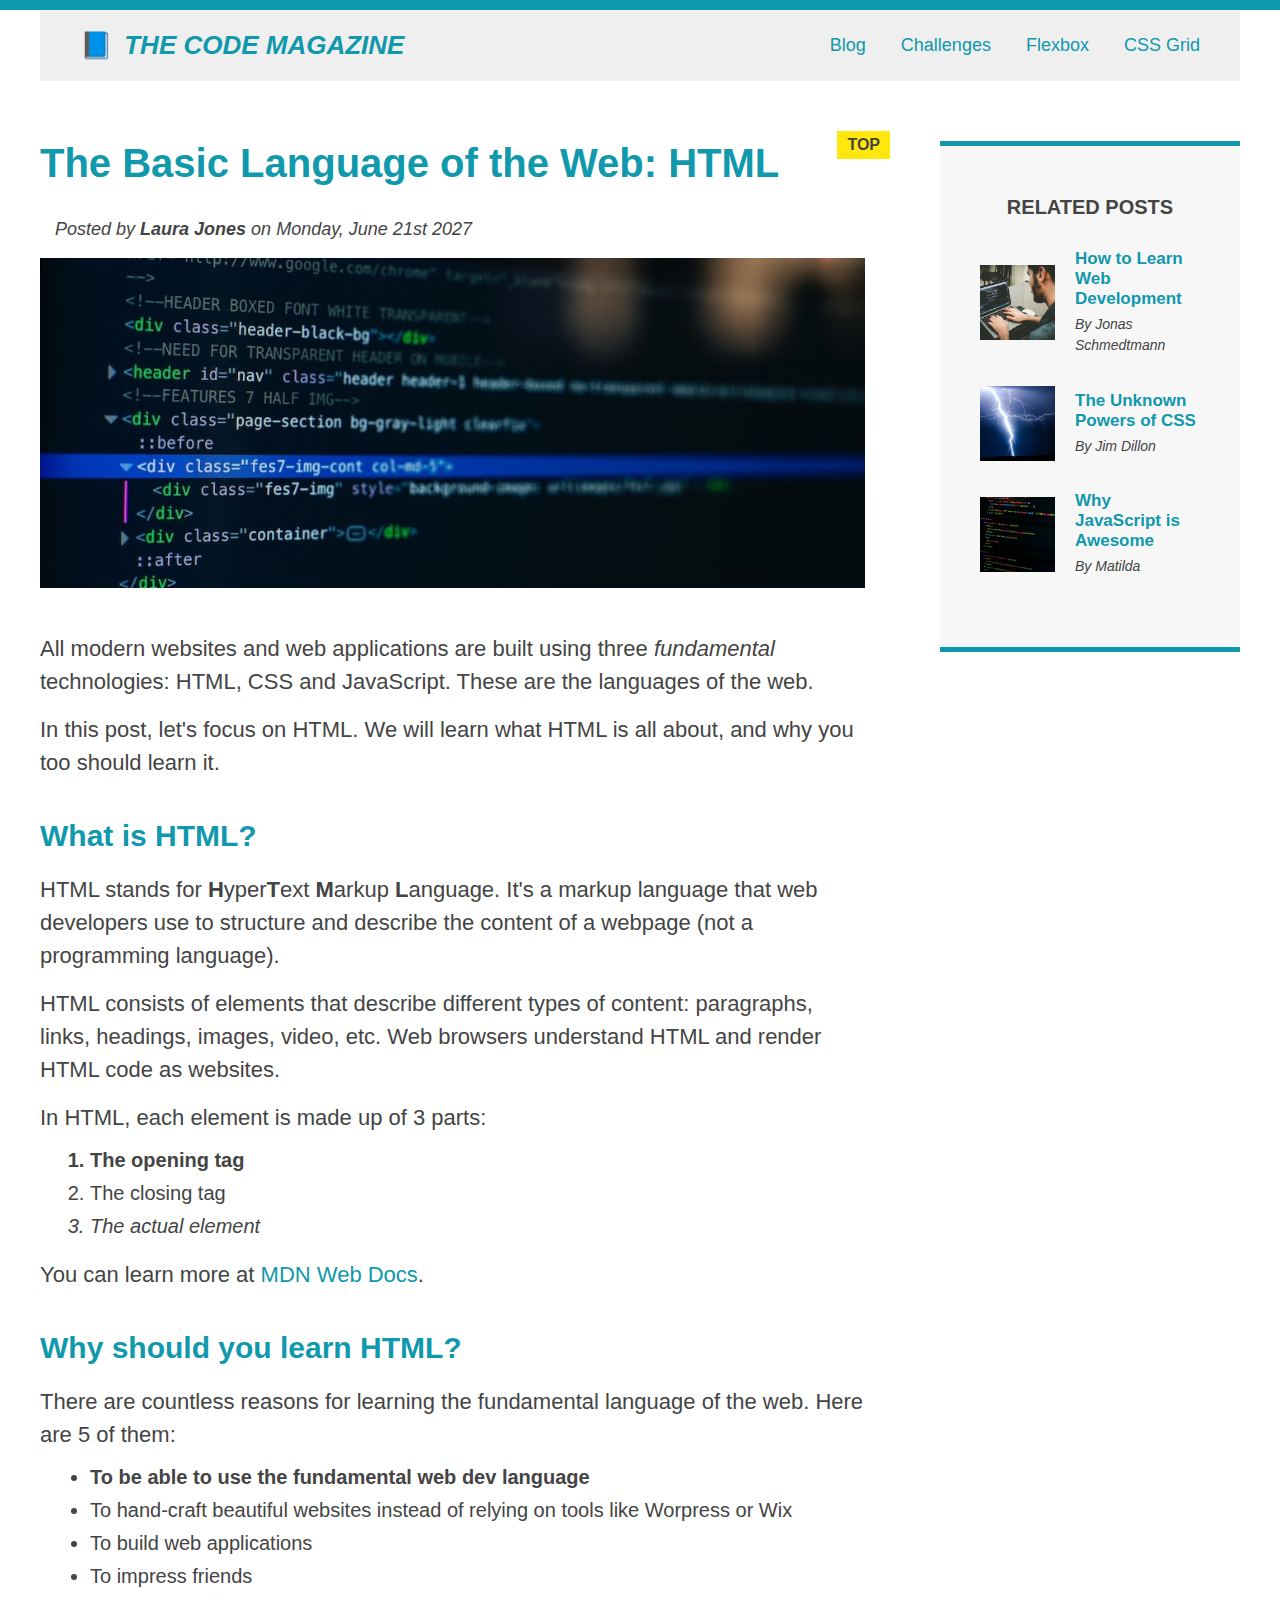
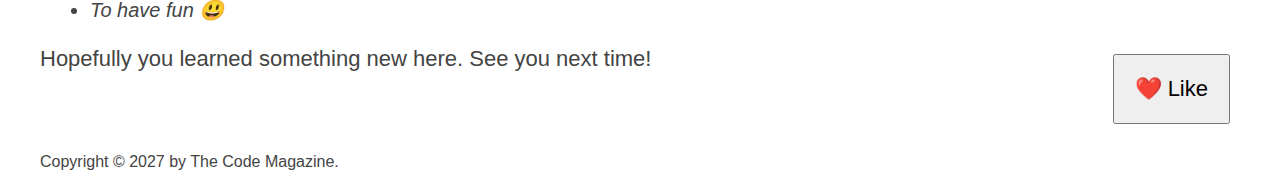
==== commit 768f9a8e: "Built a simple layout using flexbox" ====
--- a/index.html
+++ b/index.html
@@ -29,130 +29,134 @@
         </nav>
       </header>
 
-      <article>
-        <header class="post-header">
-          <h2>The Basic Language of the Web: HTML</h2>
-          <div class="author-box">
-            <p id="author" class="author">
-              Posted by <strong>Laura Jones</strong> on Monday, June 21st 2027
-            </p>
-          </div>
-          <img
-            class="post-img"
-            src="img/post-img.jpg"
-            alt="HTML code on a screen"
-            width="500"
-            height="200"
-          />
-          <button>❤️ Like</button>
-        </header>
+      <div class="row">
+        <article>
+          <header class="post-header">
+            <h2>The Basic Language of the Web: HTML</h2>
+            <div class="author-box">
+              <p id="author" class="author">
+                Posted by <strong>Laura Jones</strong> on Monday, June 21st 2027
+              </p>
+            </div>
+            <img
+              class="post-img"
+              src="img/post-img.jpg"
+              alt="HTML code on a screen"
+              width="500"
+              height="200"
+            />
+            <button>❤️ Like</button>
+          </header>
 
-        <p>
-          All modern websites and web applications are built using three
-          <em>fundamental</em>
-          technologies: HTML, CSS and JavaScript. These are the languages of the
-          web.
-        </p>
+          <p>
+            All modern websites and web applications are built using three
+            <em>fundamental</em>
+            technologies: HTML, CSS and JavaScript. These are the languages of
+            the web.
+          </p>
 
-        <p>
-          In this post, let's focus on HTML. We will learn what HTML is all
-          about, and why you too should learn it.
-        </p>
+          <p>
+            In this post, let's focus on HTML. We will learn what HTML is all
+            about, and why you too should learn it.
+          </p>
 
-        <h3>What is HTML?</h3>
-        <p>
-          HTML stands for <strong>H</strong>yper<strong>T</strong>ext
-          <strong>M</strong>arkup <strong>L</strong>anguage. It's a markup
-          language that web developers use to structure and describe the content
-          of a webpage (not a programming language).
-        </p>
-        <p>
-          HTML consists of elements that describe different types of content:
-          paragraphs, links, headings, images, video, etc. Web browsers
-          understand HTML and render HTML code as websites.
-        </p>
-        <p>In HTML, each element is made up of 3 parts:</p>
+          <h3>What is HTML?</h3>
+          <p>
+            HTML stands for <strong>H</strong>yper<strong>T</strong>ext
+            <strong>M</strong>arkup <strong>L</strong>anguage. It's a markup
+            language that web developers use to structure and describe the
+            content of a webpage (not a programming language).
+          </p>
+          <p>
+            HTML consists of elements that describe different types of content:
+            paragraphs, links, headings, images, video, etc. Web browsers
+            understand HTML and render HTML code as websites.
+          </p>
+          <p>In HTML, each element is made up of 3 parts:</p>
 
-        <ol>
-          <li class="first-li">The opening tag</li>
-          <li>The closing tag</li>
-          <li>The actual element</li>
-        </ol>
+          <ol>
+            <li class="first-li">The opening tag</li>
+            <li>The closing tag</li>
+            <li>The actual element</li>
+          </ol>
 
-        <p>
-          You can learn more at
-          <a
-            href="https://developer.mozilla.org/en-US/docs/Web/HTML"
-            target="_blank"
-            >MDN Web Docs</a
-          >.
-        </p>
+          <p>
+            You can learn more at
+            <a
+              href="https://developer.mozilla.org/en-US/docs/Web/HTML"
+              target="_blank"
+              >MDN Web Docs</a
+            >.
+          </p>
 
-        <h3>Why should you learn HTML?</h3>
+          <h3>Why should you learn HTML?</h3>
 
-        <p>
-          There are countless reasons for learning the fundamental language of
-          the web. Here are 5 of them:
-        </p>
+          <p>
+            There are countless reasons for learning the fundamental language of
+            the web. Here are 5 of them:
+          </p>
 
-        <ul>
-          <li class="first-li">
-            To be able to use the fundamental web dev language
-          </li>
-          <li>
-            To hand-craft beautiful websites instead of relying on tools like
-            Worpress or Wix
-          </li>
-          <li>To build web applications</li>
-          <li>To impress friends</li>
-          <li>To have fun 😃</li>
-        </ul>
+          <ul>
+            <li class="first-li">
+              To be able to use the fundamental web dev language
+            </li>
+            <li>
+              To hand-craft beautiful websites instead of relying on tools like
+              Worpress or Wix
+            </li>
+            <li>To build web applications</li>
+            <li>To impress friends</li>
+            <li>To have fun 😃</li>
+          </ul>
 
-        <p>Hopefully you learned something new here. See you next time!</p>
-      </article>
+          <p>Hopefully you learned something new here. See you next time!</p>
+        </article>
 
-      <aside>
-        <h4>Related posts</h4>
+        <aside>
+          <h4>Related posts</h4>
 
-        <ul class="related">
-          <li class="related-post">
-            <img
-              src="img/related-1.jpg"
-              alt="Person programming"
-              width="75"
-              height="75"
-            />
-            <div>
-              <a href="#" class="related-link">How to Learn Web Development</a>
-              <p class="related-author">By Jonas Schmedtmann</p>
-            </div>
-          </li>
-          <li class="related-post">
-            <img
-              src="img/related-2.jpg"
-              alt="Lightning"
-              width="75"
-              height="75"
-            />
-            <div>
-              <a href="#" class="related-link">The Unknown Powers of CSS</a>
-              <p class="related-author">By Jim Dillon</p>
-            </div>
-          </li>
-          <li class="related-post">
-            <img
-              src="img/related-3.jpg"
-              alt="JavaScript code on a screen"
-              width="75"
-              height="75"
-            />
-            <div>
-              <a href="#" class="related-link">Why JavaScript is Awesome</a>
-              <p class="related-author">By Matilda</p>
-            </div>
-          </li>
-        </ul>
-      </aside>
+          <ul class="related">
+            <li class="related-post">
+              <img
+                src="img/related-1.jpg"
+                alt="Person programming"
+                width="75"
+                height="75"
+              />
+              <div>
+                <a href="#" class="related-link"
+                  >How to Learn Web Development</a
+                >
+                <p class="related-author">By Jonas Schmedtmann</p>
+              </div>
+            </li>
+            <li class="related-post">
+              <img
+                src="img/related-2.jpg"
+                alt="Lightning"
+                width="75"
+                height="75"
+              />
+              <div>
+                <a href="#" class="related-link">The Unknown Powers of CSS</a>
+                <p class="related-author">By Jim Dillon</p>
+              </div>
+            </li>
+            <li class="related-post">
+              <img
+                src="img/related-3.jpg"
+                alt="JavaScript code on a screen"
+                width="75"
+                height="75"
+              />
+              <div>
+                <a href="#" class="related-link">Why JavaScript is Awesome</a>
+                <p class="related-author">By Matilda</p>
+              </div>
+            </li>
+          </ul>
+        </aside>
+      </div>
 
       <footer>
         <p id="copyright" class="copyright text">
--- a/style.css
+++ b/style.css
@@ -345,3 +345,25 @@
   font-weight: normal;
   font-style: italic;
 }
+
+.row {
+  display: flex;
+  align-items: flex-start;
+  gap: 75px;
+  margin-bottom: 60px;
+}
+
+article {
+  flex: 0 0 825px;
+  margin-bottom: 0;
+}
+
+aside {
+  /*
+  DEFAULTS:
+  flex-grow: 0;
+  flex-shrink: 1;
+  flex-basis: auto; 
+   */
+  flex: 0 0 300px;
+}
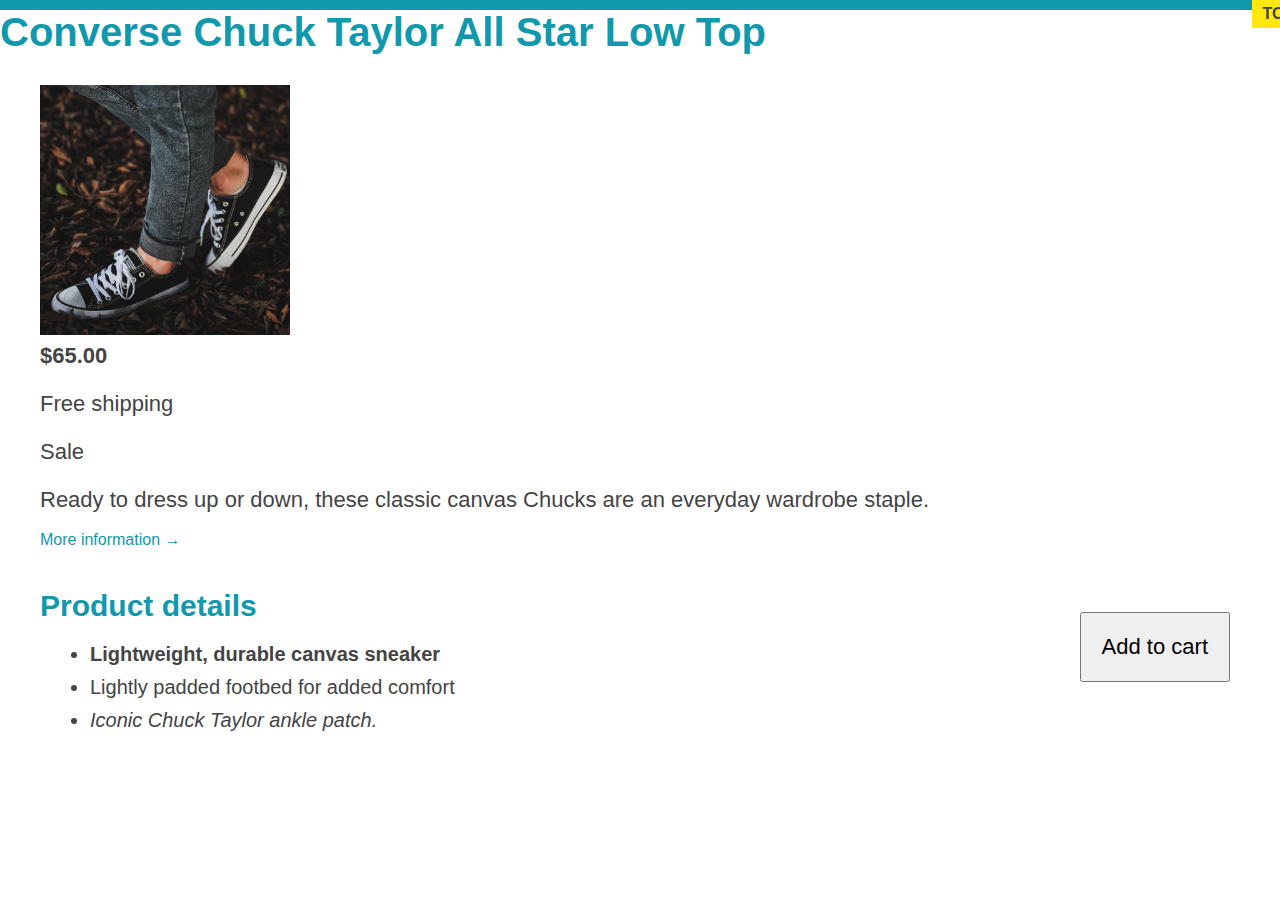
==== commit 13de5e1c: "Modified the title of the page and the README file" ====
--- a/index.html
+++ b/index.html
@@ -2,167 +2,57 @@
 <html lang="en">
   <head>
     <meta charset="UTF-8" />
+    <meta http-equiv="X-UA-Compatible" content="IE=edge" />
+    <meta name="viewport" content="width=device-width, initial-scale=1.0" />
+
     <link href="style.css" rel="stylesheet" />
 
-    <title>The Basic Language of the Web: HTML</title>
+    <title>Layouts Challenge #1</title>
   </head>
+  <body>
+    <article class="product">
+      <h2 class="product-title">Converse Chuck Taylor All Star Low Top</h2>
+      <div class="container clearfix">
+        <img
+          src="img/challenges.jpg"
+          alt="Chuck Taylor All Star Shoe"
+          height="250"
+          width="250"
+          class="product-img"
+        />
+        <div class="product-info">
+          <p class="price"><strong>$65.00</strong></p>
+          <p class="shipping">Free shipping</p>
+          <p class="sale">Sale</p>
 
-  <body>
-    <!--
-    <h1>The Basic Language of the Web: HTML</h1>
-    <h2>The Basic Language of the Web: HTML</h2>
-    <h3>The Basic Language of the Web: HTML</h3>
-    <h4>The Basic Language of the Web: HTML</h4>
-    <h5>The Basic Language of the Web: HTML</h5>
-    <h6>The Basic Language of the Web: HTML</h6>
-    -->
+          <p class="product-description">
+            Ready to dress up or down, these classic canvas Chucks are an
+            everyday wardrobe staple.
+          </p>
+          <a href="https://converse.com" target="_blank" class="more-info"
+            >More information &rarr;</a
+          >
 
-    <div class="container">
-      <header class="main-header">
-        <h1>📘 The Code Magazine</h1>
+          <div class="colors">
+            <div class="color"></div>
+            <div class="color color-blue"></div>
+            <div class="color color-red"></div>
+            <div class="color color-yellow"></div>
+            <div class="color color-green"></div>
+            <div class="color color-brown"></div>
+          </div>
+        </div>
 
-        <nav>
-          <a href="blog.html">Blog</a>
-          <a href="#">Challenges</a>
-          <a href="flexbox.html">Flexbox</a>
-          <a href="css-grid.html">CSS Grid</a>
-        </nav>
-      </header>
-
-      <div class="row">
-        <article>
-          <header class="post-header">
-            <h2>The Basic Language of the Web: HTML</h2>
-            <div class="author-box">
-              <p id="author" class="author">
-                Posted by <strong>Laura Jones</strong> on Monday, June 21st 2027
-              </p>
-            </div>
-            <img
-              class="post-img"
-              src="img/post-img.jpg"
-              alt="HTML code on a screen"
-              width="500"
-              height="200"
-            />
-            <button>❤️ Like</button>
-          </header>
-
-          <p>
-            All modern websites and web applications are built using three
-            <em>fundamental</em>
-            technologies: HTML, CSS and JavaScript. These are the languages of
-            the web.
-          </p>
-
-          <p>
-            In this post, let's focus on HTML. We will learn what HTML is all
-            about, and why you too should learn it.
-          </p>
-
-          <h3>What is HTML?</h3>
-          <p>
-            HTML stands for <strong>H</strong>yper<strong>T</strong>ext
-            <strong>M</strong>arkup <strong>L</strong>anguage. It's a markup
-            language that web developers use to structure and describe the
-            content of a webpage (not a programming language).
-          </p>
-          <p>
-            HTML consists of elements that describe different types of content:
-            paragraphs, links, headings, images, video, etc. Web browsers
-            understand HTML and render HTML code as websites.
-          </p>
-          <p>In HTML, each element is made up of 3 parts:</p>
-
-          <ol>
-            <li class="first-li">The opening tag</li>
-            <li>The closing tag</li>
-            <li>The actual element</li>
-          </ol>
-
-          <p>
-            You can learn more at
-            <a
-              href="https://developer.mozilla.org/en-US/docs/Web/HTML"
-              target="_blank"
-              >MDN Web Docs</a
-            >.
-          </p>
-
-          <h3>Why should you learn HTML?</h3>
-
-          <p>
-            There are countless reasons for learning the fundamental language of
-            the web. Here are 5 of them:
-          </p>
-
-          <ul>
-            <li class="first-li">
-              To be able to use the fundamental web dev language
-            </li>
-            <li>
-              To hand-craft beautiful websites instead of relying on tools like
-              Worpress or Wix
-            </li>
-            <li>To build web applications</li>
-            <li>To impress friends</li>
-            <li>To have fun 😃</li>
+        <div class="product-details">
+          <h3 class="details-title">Product details</h3>
+          <ul class="details-list">
+            <li>Lightweight, durable canvas sneaker</li>
+            <li>Lightly padded footbed for added comfort</li>
+            <li>Iconic Chuck Taylor ankle patch.</li>
           </ul>
-
-          <p>Hopefully you learned something new here. See you next time!</p>
-        </article>
-
-        <aside>
-          <h4>Related posts</h4>
-
-          <ul class="related">
-            <li class="related-post">
-              <img
-                src="img/related-1.jpg"
-                alt="Person programming"
-                width="75"
-                height="75"
-              />
-              <div>
-                <a href="#" class="related-link"
-                  >How to Learn Web Development</a
-                >
-                <p class="related-author">By Jonas Schmedtmann</p>
-              </div>
-            </li>
-            <li class="related-post">
-              <img
-                src="img/related-2.jpg"
-                alt="Lightning"
-                width="75"
-                height="75"
-              />
-              <div>
-                <a href="#" class="related-link">The Unknown Powers of CSS</a>
-                <p class="related-author">By Jim Dillon</p>
-              </div>
-            </li>
-            <li class="related-post">
-              <img
-                src="img/related-3.jpg"
-                alt="JavaScript code on a screen"
-                width="75"
-                height="75"
-              />
-              <div>
-                <a href="#" class="related-link">Why JavaScript is Awesome</a>
-                <p class="related-author">By Matilda</p>
-              </div>
-            </li>
-          </ul>
-        </aside>
+        </div>
       </div>
-
-      <footer>
-        <p id="copyright" class="copyright text">
-          Copyright &copy; 2027 by The Code Magazine.
-        </p>
-      </footer>
-    </div>
+      <button class="add-cart">Add to cart</button>
+    </article>
   </body>
 </html>
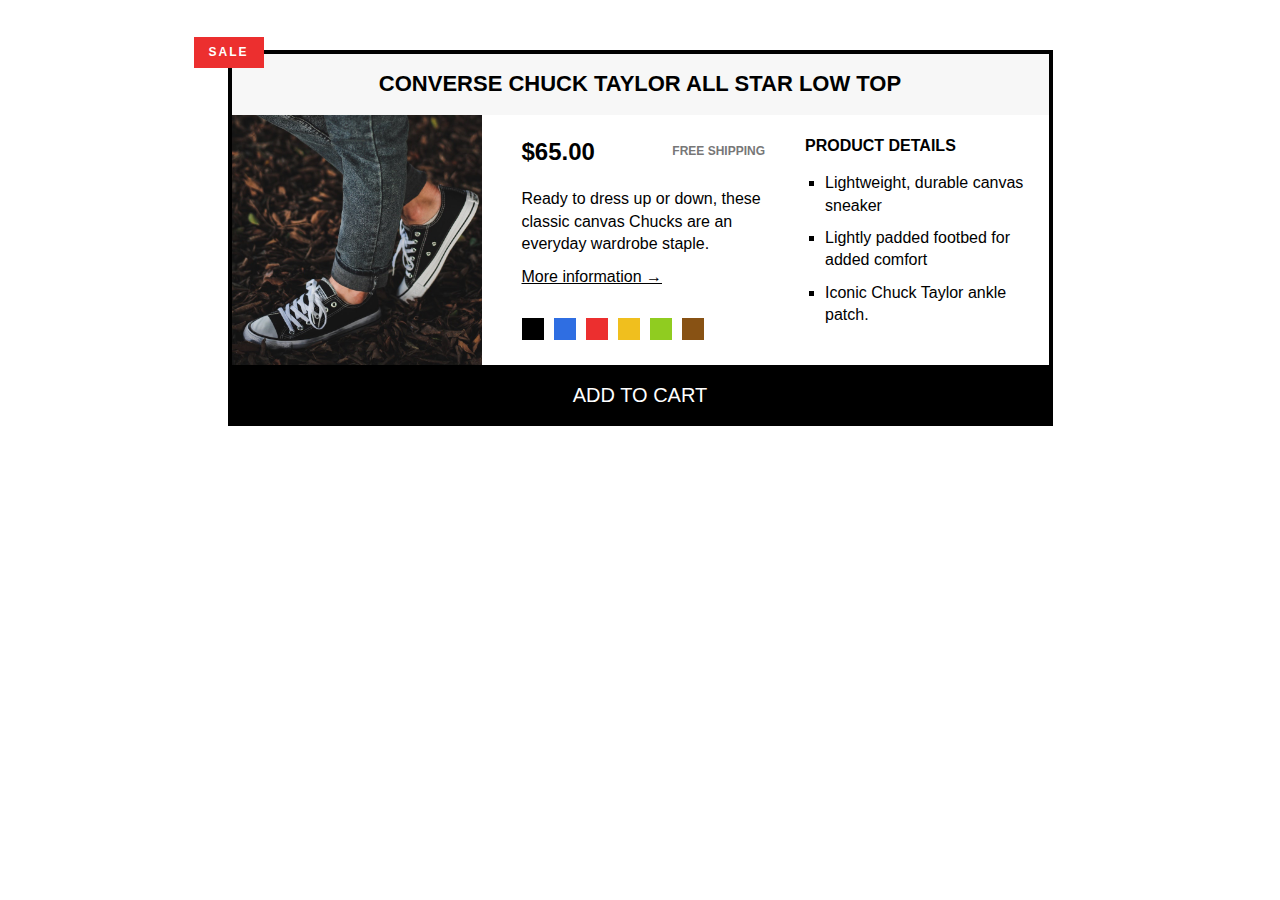
==== commit 555c0d32: "Replaced floats with flexbox" ====
--- a/index.html
+++ b/index.html
@@ -7,12 +7,12 @@
 
     <link href="style.css" rel="stylesheet" />
 
-    <title>Layouts Challenge #1</title>
+    <title>Layouts Challenge #2</title>
   </head>
   <body>
     <article class="product">
       <h2 class="product-title">Converse Chuck Taylor All Star Low Top</h2>
-      <div class="container clearfix">
+      <div class="container">
         <img
           src="img/challenges.jpg"
           alt="Chuck Taylor All Star Shoe"
@@ -21,8 +21,10 @@
           class="product-img"
         />
         <div class="product-info">
-          <p class="price"><strong>$65.00</strong></p>
-          <p class="shipping">Free shipping</p>
+          <div class="product-price">
+            <p class="price"><strong>$65.00</strong></p>
+            <p class="shipping">Free shipping</p>
+          </div>
           <p class="sale">Sale</p>
 
           <p class="product-description">
@@ -33,7 +35,7 @@
             >More information &rarr;</a
           >
 
-          <div class="colors">
+          <div class="product-colors">
             <div class="color"></div>
             <div class="color color-blue"></div>
             <div class="color color-red"></div>
--- a/style.css
+++ b/style.css
@@ -1,369 +1,167 @@
 * {
-  /* border-top: 10px solid #1098ad; */
   margin: 0;
   padding: 0;
   box-sizing: border-box;
 }
 
-/* PAGE SECTIONS */
 body {
-  color: #444;
   font-family: sans-serif;
+  line-height: 1.4;
+}
 
-  border-top: 10px solid #1098ad;
+.clearfix::after {
+  content: "";
+  display: block;
+  clear: both;
+}
+
+.container {
+  /*   background-color: red; */
+  display: flex;
+  gap: 40px;
+}
+
+/* .product-img {
+} */
+
+/* PRODUCT */
+.product {
+  border: 4px solid black;
+  width: 825px;
+  margin: 50px auto;
   position: relative;
 }
 
-.container {
-  width: 1200px;
-  /* margin-left: auto;
-  margin-right: auto; */
-  margin: 0 auto;
+.product-title {
+  text-align: center;
+  font-size: 22px;
+  text-transform: uppercase;
+  background-color: #f7f7f7;
+  padding: 15px;
 }
 
-.main-header {
-  background-color: #efefef;
-  /* padding: 20px;
-  padding-left: 40px;
-  padding-right: 40px; */
-  padding: 20px 40px;
-  margin-bottom: 60px;
-  /* height: 80px; */
+/* PRODUCT INFORMATION */
+.product-info {
+  /*  (825 - 8 - 250 - 80) / 2  */
+  /*   width: 243px; */
+  flex: 1;
+  margin-top: 20px;
 }
 
-nav {
-  font-size: 18px;
-  /* text-align: center; */
+.product-price {
+  display: flex;
+  justify-content: space-between;
+  align-items: center;
+  margin-bottom: 20px;
 }
 
-article {
-  /* margin-bottom: 60px; */
+.price {
+  font-size: 24px;
 }
 
-.post-header {
-  margin-bottom: 40px;
-  /* position: relative; */
+.shipping {
+  font-size: 12px;
+  text-transform: uppercase;
+  font-weight: bold;
+  color: #777;
 }
 
-aside {
-  background-color: #f7f7f7;
-  border-top: 5px solid #1098ad;
-  border-bottom: 5px solid #1098ad;
-  padding: 50px 40px;
+.sale {
+  background-color: #ec2f2f;
+  color: #fff;
+  font-size: 12px;
+  text-transform: uppercase;
+  font-weight: bold;
+  letter-spacing: 2px;
+  padding: 7px 15px;
+  display: inline-block;
+  position: absolute;
+  top: -17px;
+  left: -38px;
+
+  /*   width: 40px;
+  text-align: center; */
 }
 
-/* SMALLER ELEMENTS */
-h1,
-h2,
-h3 {
-  color: #1098ad;
+.product-description {
+  margin-bottom: 10px;
 }
 
-h1 {
-  font-size: 26px;
-  text-transform: uppercase;
-  font-style: italic;
+.more-info:link,
+.more-info:visited {
+  color: black;
+  margin-bottom: 30px;
+  display: inline-block;
 }
 
-h2 {
-  font-size: 40px;
-  margin-bottom: 30px;
+.more-info:hover,
+.more-info:active {
+  text-decoration: none;
 }
 
-h3 {
-  font-size: 30px;
-  margin-bottom: 20px;
-  margin-top: 40px;
+.product-colors {
+  display: flex;
+  gap: 10px;
 }
 
-h4 {
-  font-size: 20px;
-  text-transform: uppercase;
-  text-align: center;
-  margin-bottom: 30px;
+.color {
+  background-color: #000;
+  height: 22px;
+  width: 22px;
 }
 
-p {
-  font-size: 22px;
-  line-height: 1.5;
+.color-blue {
+  background-color: #2f6ee2;
+}
+.color-red {
+  background-color: #ec2f2f;
+}
+.color-yellow {
+  background-color: #f0bf1e;
+}
+.color-green {
+  background-color: #90cc20;
+}
+.color-brown {
+  background-color: #885214;
+}
+
+/* PRODUCT DETAILS */
+.product-details {
+  /*   width: 243px; */
+  margin-top: 20px;
+  flex: 1;
+}
+
+.details-title {
+  text-transform: uppercase;
+  font-size: 16px;
   margin-bottom: 15px;
 }
 
-ul,
-ol {
-  margin-left: 50px;
-  margin-bottom: 20px;
-}
-
-li {
-  font-size: 20px;
-  margin-bottom: 10px;
-  /* display: inline; */
-}
-
-li:last-child {
-  margin-bottom: 0;
-}
-
-/* footer p {
-  font-size: 16px;
-} */
-
-/* article header p {
-  font-style: italic;
-} */
-
-#author {
-  font-style: italic;
-  font-size: 18px;
-}
-
-#copyright {
-  font-size: 16px;
-}
-
-.related-author {
-  font-size: 18px;
-  font-weight: bold;
-}
-
-/* ul {
-  list-style: none;
-} */
-
-.related {
-  list-style: none;
-  margin-left: 0;
-}
-
-body {
-  /* background-color: orangered; */
-}
-
-/* .first-li {
-  font-weight: bold;
-} */
-
-li:first-child {
-  font-weight: bold;
-}
-
-li:last-child {
-  font-style: italic;
-}
-
-li:nth-child(even) {
-  /* color: red; */
-}
-
-/* Styling links */
-a:link {
-  color: #1098ad;
-  text-decoration: none;
-}
-
-a:visited {
-  /* color: #777; */
-  color: #1098ad;
-}
-
-a:hover {
-  color: orangered;
-  font-weight: bold;
-  text-decoration: underline orangered;
-}
-
-a:active {
-  background-color: black;
-  font-style: italic;
-}
-/* LVHA */
-
-.post-img {
-  width: 100%;
-  height: auto;
-}
-
-nav a:link {
-  /* background-color: orangered;
-  margin: 20px;
-  padding: 20px;
-
-  display: block; */
-
-  margin-right: 30px;
-  display: inline-block;
-}
-
-nav a:link:last-child {
-  margin-right: 0;
-}
-
-button {
-  font-size: 22px;
-  padding: 20px;
-  cursor: pointer;
-
-  position: absolute;
-  /* top: 50px;
-  left: 50px; */
-  bottom: 50px;
-  right: 50px;
-}
-
-h1::first-letter {
-  font-style: normal;
-  margin-right: 5px;
-}
-
-h3 + p::first-line {
-  /* color: red; */
-}
-
-h2 {
-  /* background-color: orange; */
-  position: relative;
-}
-
-h2::before {
-  content: "TOP";
-  background-color: #ffe70e;
-  color: #444;
-  font-size: 16px;
-  font-weight: bold;
-  display: inline-block;
-  padding: 5px 10px;
-  position: absolute;
-  top: -10px;
-  right: -25px;
-}
-
-/* Resolving conflicts */
-/* #copyright {
-  color: red;
-}
-
-.copyright {
-  color: blue;
-}
-
-.text {
-  color: yellow;
-}
-
-footer p {
-  color: green !important;
-} */
-
-/* nav a:link,
-nav p {
-  font-size: 18px;
-} */
-
-/* FLOATS */
-/*
-.author-img {
-  float: left;
-  margin-bottom: 20px;
-}
-
-.author {
-  float: left;
-  margin-top: 10px;
+.details-list {
+  list-style: square;
   margin-left: 20px;
 }
 
-h1 {
-  float: left;
+.details-list li {
+  margin-bottom: 10px;
 }
 
-nav {
-  float: right;
+/* BUTTON */
+.add-cart {
+  background-color: #000;
+  border: none;
+  color: #fff;
+  font-size: 20px;
+  text-transform: uppercase;
+  cursor: pointer;
+  padding: 15px;
+  width: 100%;
+  border-top: 4px solid black;
 }
 
-.clear {
-  clear: both;
+.add-cart:hover {
+  color: #000;
+  background-color: #fff;
 }
-
-.clearfix::after {
-  clear: both;
-  content: "";
-  display: block;
-}
-
-article {
-  width: 825px;
-  float: left;
-}
-
-aside {
-  width: 300px;
-  float: right;
-}
-
-footer {
-  clear: both;
-}
-*/
-
-/* FLEXBOX */
-.main-header {
-  display: flex;
-  align-items: center;
-  justify-content: space-between;
-}
-
-.author-box {
-  display: flex;
-  align-items: center;
-  margin-bottom: 15px;
-}
-
-.author {
-  margin-bottom: 0;
-  margin-left: 15px;
-}
-
-.related-post {
-  display: flex;
-  align-items: center;
-  gap: 20px;
-  margin-bottom: 30px;
-}
-
-.related-link:link {
-  font-size: 17px;
-  font-weight: bold;
-  font-style: normal;
-  margin-bottom: 5px;
-  display: block;
-}
-
-.related-author {
-  margin-bottom: 0;
-  font-size: 14px;
-  font-weight: normal;
-  font-style: italic;
-}
-
-.row {
-  display: flex;
-  align-items: flex-start;
-  gap: 75px;
-  margin-bottom: 60px;
-}
-
-article {
-  flex: 0 0 825px;
-  margin-bottom: 0;
-}
-
-aside {
-  /*
-  DEFAULTS:
-  flex-grow: 0;
-  flex-shrink: 1;
-  flex-basis: auto; 
-   */
-  flex: 0 0 300px;
-}
